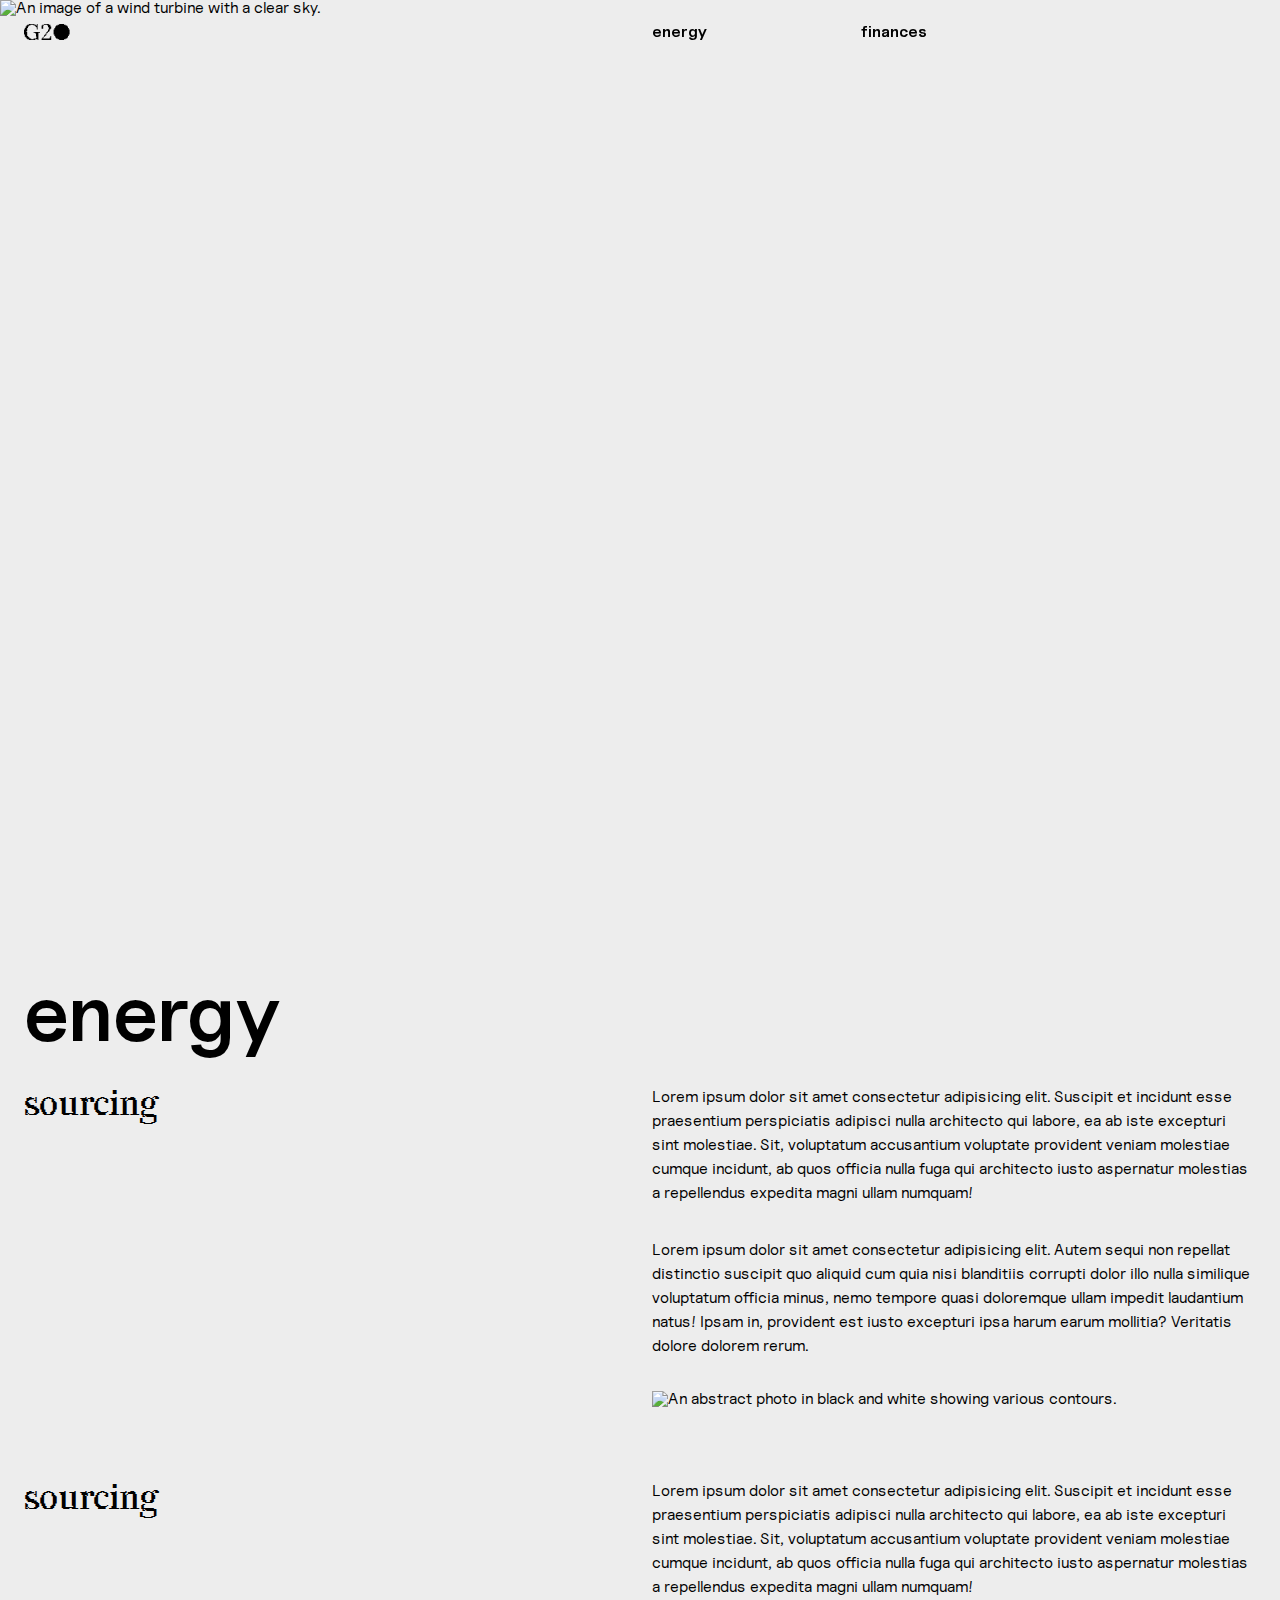
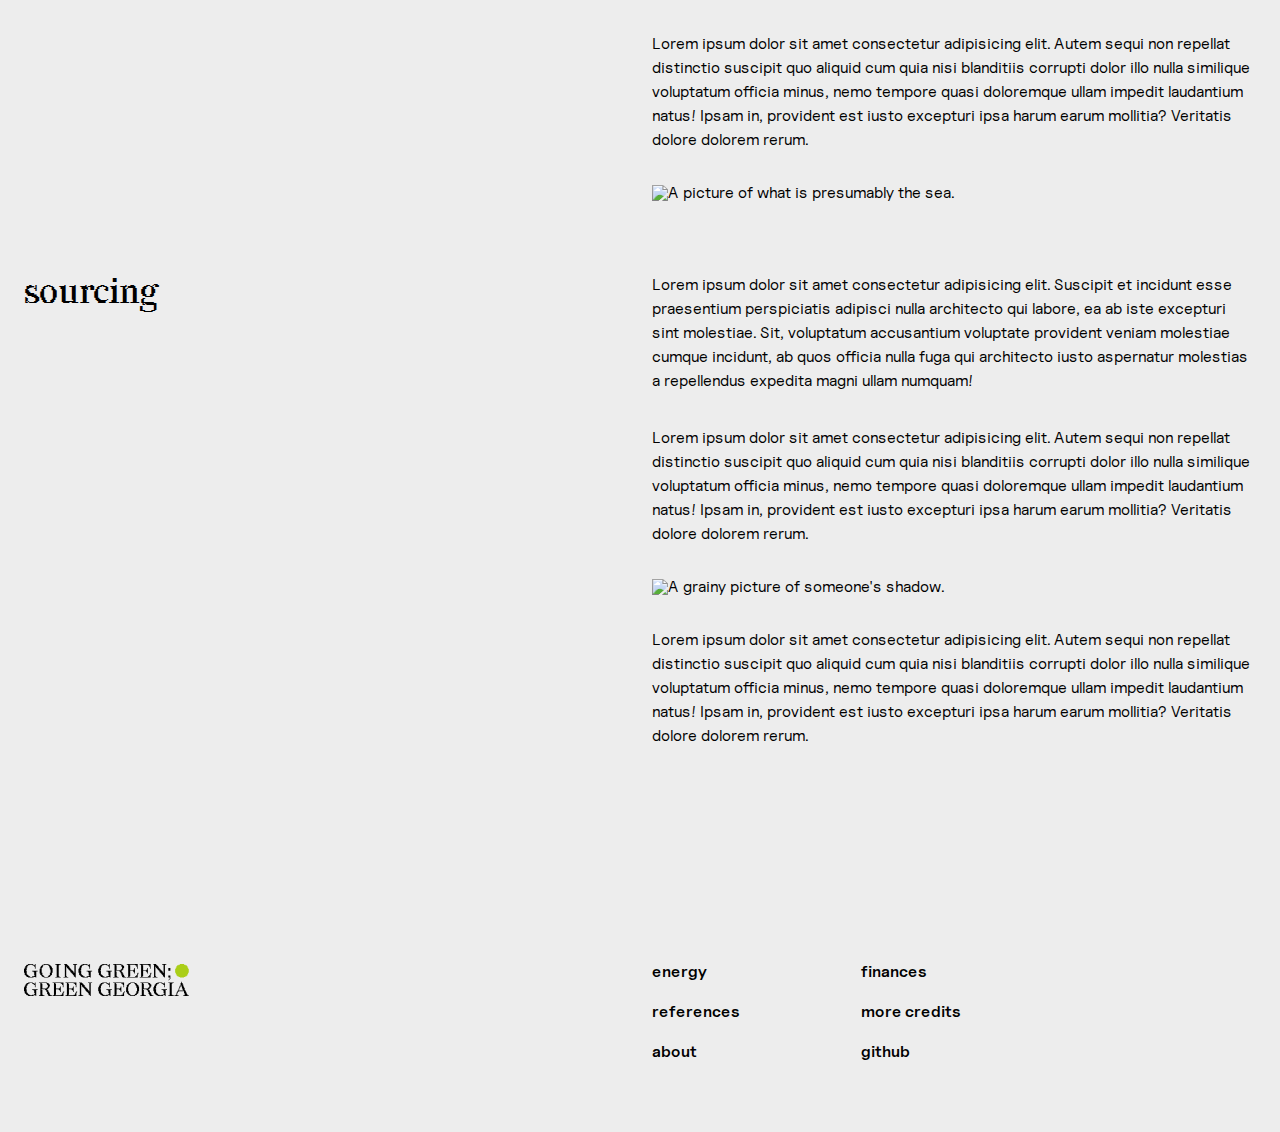
==== energy/index.html @ a2b30ba8 "Adjusted Landing Hero. Completed Energy Design." ====
<!DOCTYPE html>
<html lang="en">
<head>
    <meta charset="UTF-8">
    <meta http-equiv="X-UA-Compatible" content="IE=edge">
    <meta name="viewport" content="width=device-width, initial-scale=1.0">
    <link rel="shortcut icon" type="image/png" sizes="32x32" href="../favicons/favicon-32.png">
    <link rel="shortcut icon" type="image/png" sizes="16x16" href="../favicons/favicon-16.png">
    <link rel="shortcut icon" href="../favicons/favicon.ico" type="image/x-icon">
    <link rel="stylesheet" href="../style.css">
    <title>Energy</title>
</head>
<body>
    <header>
        <nav>
            <ul role="list">
                <li>
                    <div><a href="../index.html">
                        <span class="visually-hidden">G2</span>
                        <svg width="57" height="20" viewBox="0 0 57 20" fill="none" xmlns="http://www.w3.org/2000/svg" class="nav-logo nav-fixed">
                            <path d="M44 0H50V1H52V2H54V3H55V5H56V7H57V13H56V15H55V17H54V18H52V19H50V20H44V19H42V18H40V17H39V15H38V13H37V7H38V5H39V3H40V2H42V1H44V0Z" fill="black"/>
                            <path d="M14.0055 19V20H6.00236V19H4.00158V18H3.00118V17H2.00079V16H1.00039V13H0V7H1.00039V5H2.00079V3H3.00118V2H4.00158V1H6.00236V0H13.0051V1H15.0059V2H16.0063V0H17.0067V7H16.0063V4H15.0059V3H14.0055V2H12.0047V1H8.00315V2H6.00236V3H5.00197V5H4.00158V9H3.00118V10H4.00158V15H5.00197V16H6.00236V17H7.00276V18H9.00355V19H12.0047V18H15.0059V17H16.0063V16H15.0059V12H14.0055V11H12.0047V10H20.0079V11H18.0071V20H17.0067V19H14.0055Z" fill="black"/>
                            <path d="M34 15V20H21.9953V18H22.9957V17H23.9961V16H24.9965V14H25.9968V13H26.9972V12H27.9976V10H28.998V9H29.9984V7H30.9988V4H29.9984V2H28.998V1H24.9965V2H23.9961V6H21.9953V2H22.9957V1H24.9965V0H30.9988V1H32.9996V3H34V6H32.9996V7H31.9992V9H30.9988V10H29.9984V11H28.998V12H27.9976V14H26.9972V15H25.9968V16H24.9965V17H23.9961V18H31.9992V17H32.9996V15H34Z" fill="black"/>
                        </svg>
                    </a></div>
                </li>
                <li>
                    <div><a href="../energy/index.html" class="nav-link nav-fixed">energy</a></div>
                </li>
                <li>
                    <div><a href="../finances/index.html" class="nav-link nav-fixed">finances</a></div>
                </li>
            </ul>
        </nav>
    </header>
    <main>
        <section class="hero">
            <img src="https://images.unsplash.com/photo-1579272864702-a19c61fd90db?ixlib=rb-4.0.3&ixid=M3wxMjA3fDB8MHxwaG90by1wYWdlfHx8fGVufDB8fHx8fA%3D%3D&auto=format&fit=crop&w=1771&q=80" alt="An image of a wind turbine with a clear sky." class="energy-hero-image">
        </section>
        <article class="major-article">
            <div class="major-article-heading">
                <h1>energy</h1>
            </div>
            <div class="primary-text-container">
                <section class="primary-text-section">
                    <div class="primary-text-section-heading">
                        <h2>sourcing</h2>
                    </div>
                    <div class="primary-text-section-content">
                        <p>Lorem ipsum dolor sit amet consectetur adipisicing elit. Suscipit et incidunt esse praesentium perspiciatis adipisci nulla architecto qui labore, ea ab iste excepturi sint molestiae. Sit, voluptatum accusantium voluptate provident veniam molestiae cumque incidunt, ab quos officia nulla fuga qui architecto iusto aspernatur molestias a repellendus expedita magni ullam numquam!</p>
                        <p>Lorem ipsum dolor sit amet consectetur adipisicing elit. Autem sequi non repellat distinctio suscipit quo aliquid cum quia nisi blanditiis corrupti dolor illo nulla similique voluptatum officia minus, nemo tempore quasi doloremque ullam impedit laudantium natus! Ipsam in, provident est iusto excepturi ipsa harum earum mollitia? Veritatis dolore dolorem rerum.</p>
                        <img src="https://images.unsplash.com/photo-1650207213306-ec5fa4c335a9?ixlib=rb-4.0.3&ixid=M3wxMjA3fDB8MHxwaG90by1wYWdlfHx8fGVufDB8fHx8fA%3D%3D&auto=format&fit=crop&w=1887&q=80" alt="An abstract photo in black and white showing various contours.">
                    </div>
                </section>
                <section class="primary-text-section">
                    <div class="primary-text-section-heading">
                        <h2>sourcing</h2>
                    </div>
                    <div class="primary-text-section-content">
                        <p>Lorem ipsum dolor sit amet consectetur adipisicing elit. Suscipit et incidunt esse praesentium perspiciatis adipisci nulla architecto qui labore, ea ab iste excepturi sint molestiae. Sit, voluptatum accusantium voluptate provident veniam molestiae cumque incidunt, ab quos officia nulla fuga qui architecto iusto aspernatur molestias a repellendus expedita magni ullam numquam!</p>
                        <p>Lorem ipsum dolor sit amet consectetur adipisicing elit. Autem sequi non repellat distinctio suscipit quo aliquid cum quia nisi blanditiis corrupti dolor illo nulla similique voluptatum officia minus, nemo tempore quasi doloremque ullam impedit laudantium natus! Ipsam in, provident est iusto excepturi ipsa harum earum mollitia? Veritatis dolore dolorem rerum.</p>
                        <img src="https://images.unsplash.com/photo-1564352969906-8b7f46ba4b8b?ixlib=rb-4.0.3&ixid=M3wxMjA3fDB8MHxwaG90by1wYWdlfHx8fGVufDB8fHx8fA%3D%3D&auto=format&fit=crop&w=1887&q=80" alt="A picture of what is presumably the sea.">
                    </div>
                </section>
                <section class="primary-text-section">
                    <div class="primary-text-section-heading">
                        <h2>sourcing</h2>
                    </div>
                    <div class="primary-text-section-content">
                        <p>Lorem ipsum dolor sit amet consectetur adipisicing elit. Suscipit et incidunt esse praesentium perspiciatis adipisci nulla architecto qui labore, ea ab iste excepturi sint molestiae. Sit, voluptatum accusantium voluptate provident veniam molestiae cumque incidunt, ab quos officia nulla fuga qui architecto iusto aspernatur molestias a repellendus expedita magni ullam numquam!</p>
                        <p>Lorem ipsum dolor sit amet consectetur adipisicing elit. Autem sequi non repellat distinctio suscipit quo aliquid cum quia nisi blanditiis corrupti dolor illo nulla similique voluptatum officia minus, nemo tempore quasi doloremque ullam impedit laudantium natus! Ipsam in, provident est iusto excepturi ipsa harum earum mollitia? Veritatis dolore dolorem rerum.</p>
                        <img src="https://images.unsplash.com/photo-1681843066079-b3b57b0d215a?ixlib=rb-4.0.3&ixid=M3wxMjA3fDB8MHxwaG90by1wYWdlfHx8fGVufDB8fHx8fA%3D%3D&auto=format&fit=crop&w=1886&q=80" alt="A grainy picture of someone's shadow.">
                        <p>Lorem ipsum dolor sit amet consectetur adipisicing elit. Autem sequi non repellat distinctio suscipit quo aliquid cum quia nisi blanditiis corrupti dolor illo nulla similique voluptatum officia minus, nemo tempore quasi doloremque ullam impedit laudantium natus! Ipsam in, provident est iusto excepturi ipsa harum earum mollitia? Veritatis dolore dolorem rerum.</p>
                    </div>
                </section>
            </div>
        </article>
    </main>
    <footer>
        <div>
            <a href="../index.html">
                <span class="visually-hidden">Going Green; Green Georgia</span>
                <svg width="242" height="47" viewBox="0 0 242 47" fill="none" xmlns="http://www.w3.org/2000/svg" class="footer-logo">
                    <path d="M14.0024 19.0032V20.0034H6.00102V19.0032H4.00068V18.0031H3.00051V17.0029H2.00034V16.0027H1.00017V13.0022H0V7.0012H1.00017V5.00085H2.00034V3.00051H3.00051V2.00034H4.00068V1.00017H6.00102V0H13.0022V1.00017H15.0026V2.00034H16.0027V0H17.0029V7.0012H16.0027V4.00068H15.0026V3.00051H14.0024V2.00034H12.002V1.00017H8.00137V2.00034H6.00102V3.00051H5.00085V5.00085H4.00068V9.00154H3.00051V10.0017H4.00068V15.0026H5.00085V16.0027H6.00102V17.0029H7.00119V18.0031H9.00154V19.0032H12.002V18.0031H15.0026V17.0029H16.0027V16.0027H15.0026V12.002H14.0024V11.0019H12.002V10.0017H20.0034V11.0019H18.0031V20.0034H17.0029V19.0032H14.0024Z" fill="black"/>
                    <path d="M36.0026 19.0032V20.0034H29.0014V19.0032H27.001V18.0031H26.0009V17.0029H25.0007V16.0027H24.0005V14.0024H23.0004V7.0012H24.0005V4.00068H25.0007V3.00051H26.0009V2.00034H27.001V1.00017H29.0014V0H36.0026V1.00017H38.0029V2.00034H39.0031V3.00051H40.0033V4.00068H41.0034V6.00103H42.0036V13.0022H41.0034V16.0027H40.0033V17.0029H39.0031V18.0031H38.0029V19.0032H36.0026ZM30.0016 19.0032H35.0024V18.0031H36.0026V17.0029H37.0028V16.0027H38.0029V13.0022H39.0031V8.00137H38.0029V5.00085H37.0028V3.00051H36.0026V2.00034H35.0024V1.00017H30.0016V2.00034H28.0012V4.00068H27.001V6.00103H26.0009V13.0022H27.001V16.0027H28.0012V17.0029H29.0014V18.0031H30.0016V19.0032Z" fill="black"/>
                    <path d="M54.0054 19.0032V20.0034H46.004V19.0032H48.0043V1.00017H46.004V0H54.0054V1.00017H52.005V2.00034H51.0048V18.0031H52.005V19.0032H54.0054Z" fill="black"/>
                    <path d="M65.0057 19.0032V20.0034H58.0045V19.0032H60.0049V1.00017H59.0047V0H63.0054V1.00017H64.0056V2.00034H65.0057V3.00051H66.0059V4.00068H67.0061V6.00103H68.0062V7.0012H69.0064V8.00137H70.0066V9.00154H71.0068V10.0017H72.0069V11.0019H73.0071V13.0022H74.0073V1.00017H72.0069V0H78.0079V1.00017H76.0076V20.0034H75.0074V19.0032H74.0073V18.0031H73.0071V16.0027H72.0069V15.0026H71.0068V14.0024H70.0066V13.0022H69.0064V12.002H68.0062V10.0017H67.0061V9.00154H66.0059V8.00137H65.0057V7.0012H64.0056V6.00103H63.0054V4.00068H62.0052V18.0031H63.0054V19.0032H65.0057Z" fill="black"/>
                    <path d="M93.9973 19.0032V20.0034H85.9959V19.0032H83.9956V18.0031H82.9954V17.0029H81.9952V16.0027H80.9951V13.0022H79.9949V7.0012H80.9951V5.00085H81.9952V3.00051H82.9954V2.00034H83.9956V1.00017H85.9959V0H92.9971V1.00017H94.9975V2.00034H95.9976V0H96.9978V7.0012H95.9976V4.00068H94.9975V3.00051H93.9973V2.00034H91.9969V1.00017H87.9963V2.00034H85.9959V3.00051H84.9958V5.00085H83.9956V9.00154H82.9954V10.0017H83.9956V15.0026H84.9958V16.0027H85.9959V17.0029H86.9961V18.0031H88.9964V19.0032H91.9969V18.0031H94.9975V17.0029H95.9976V16.0027H94.9975V12.002H93.9973V11.0019H91.9969V10.0017H99.9983V11.0019H97.998V20.0034H96.9978V19.0032H93.9973Z" fill="black"/>
                    <path d="M123.002 19.0032V20.0034H115.001V19.0032H113V18.0031H112V17.0029H111V16.0027H110V13.0022H109V7.0012H110V5.00085H111V3.00051H112V2.00034H113V1.00017H115.001V0H122.002V1.00017H124.002V2.00034H125.003V0H126.003V7.0012H125.003V4.00068H124.002V3.00051H123.002V2.00034H121.002V1.00017H117.001V2.00034H115.001V3.00051H114.001V5.00085H113V9.00154H112V10.0017H113V15.0026H114.001V16.0027H115.001V17.0029H116.001V18.0031H118.001V19.0032H121.002V18.0031H124.002V17.0029H125.003V16.0027H124.002V12.002H123.002V11.0019H121.002V10.0017H129.003V11.0019H127.003V20.0034H126.003V19.0032H123.002Z" fill="black"/>
                    <path d="M136.001 11.0019V18.0031H137.001V19.0032H139.002V20.0034H131V19.0032H133.001V1.00017H131V0H143.002V1.00017H145.003V2.00034H146.003V3.00051H147.003V6.00103H146.003V8.00137H145.003V9.00154H144.002V10.0017H143.002V11.0019H144.002V12.002H145.003V14.0024H146.003V16.0027H147.003V18.0031H148.003V19.0032H150.003V20.0034H145.003V19.0032H144.002V17.0029H143.002V14.0024H142.002V12.002H141.002V11.0019H140.002V10.0017H135.001V11.0019H136.001ZM136.001 9.00154H142.002V8.00137H143.002V7.0012H144.002V4.00068H143.002V2.00034H142.002V1.00017H135.001V2.00034H136.001V9.00154Z" fill="black"/>
                    <path d="M156 18.0031H155V19.0032H163.001V18.0031H165.002V16.0027H166.002V14.0024H167.002V13.0022H168.002V15.0026H167.002V20.0034H150.999V19.0032H152.999V1.00017H150.999V0H167.002V7.0012H166.002V4.00068H165.002V2.00034H163.001V1.00017H155V2.00034H156V9.00154H161.001V8.00137H162.001V6.00103H163.001V14.0024H162.001V12.002H161.001V11.0019H160.001V10.0017H156V18.0031Z" fill="black"/>
                    <path d="M174.984 18.0031H173.984V19.0032H181.986V18.0031H183.986V16.0027H184.986V14.0024H185.986V13.0022H186.986V15.0026H185.986V20.0034H169.984V19.0032H171.984V1.00017H169.984V0H185.986V7.0012H184.986V4.00068H183.986V2.00034H181.986V1.00017H173.984V2.00034H174.984V9.00154H179.985V8.00137H180.985V6.00103H181.986V14.0024H180.985V12.002H179.985V11.0019H178.985V10.0017H174.984V18.0031Z" fill="black"/>
                    <path d="M195.989 19.0032V20.0034H188.988V19.0032H190.988V1.00017H189.988V0H193.989V1.00017H194.989V2.00034H195.989V3.00051H196.989V4.00068H197.989V6.00103H198.99V7.0012H199.99V8.00137H200.99V9.00154H201.99V10.0017H202.99V11.0019H203.99V13.0022H204.991V1.00017H202.99V0H208.991V1.00017H206.991V20.0034H205.991V19.0032H204.991V18.0031H203.99V16.0027H202.99V15.0026H201.99V14.0024H200.99V13.0022H199.99V12.002H198.99V10.0017H197.989V9.00154H196.989V8.00137H195.989V7.0012H194.989V6.00103H193.989V4.00068H192.989V18.0031H193.989V19.0032H195.989Z" fill="black"/>
                    <path d="M211.978 6.00103H214.979V10.0017H211.978V6.00103ZM212.979 23.0039V24.0041H211.978V23.0039H212.979V22.0038H213.979V20.0034H211.978V17.0029H214.979V22.0038H213.979V23.0039H212.979Z" fill="black"/>
                    <path d="M14.0024 46.0065V47.0067H6.00102V46.0065H4.00068V45.0064H3.00051V44.0062H2.00034V43.006H1.00017V40.0055H0V34.0045H1.00017V32.0041H2.00034V30.0038H3.00051V29.0036H4.00068V28.0035H6.00102V27.0033H13.0022V28.0035H15.0026V29.0036H16.0027V27.0033H17.0029V34.0045H16.0027V31.004H15.0026V30.0038H14.0024V29.0036H12.002V28.0035H8.00137V29.0036H6.00102V30.0038H5.00085V32.0041H4.00068V36.0048H3.00051V37.005H4.00068V42.0059H5.00085V43.006H6.00102V44.0062H7.00119V45.0064H9.00154V46.0065H12.002V45.0064H15.0026V44.0062H16.0027V43.006H15.0026V39.0053H14.0024V38.0052H12.002V37.005H20.0034V38.0052H18.0031V47.0067H17.0029V46.0065H14.0024Z" fill="black"/>
                    <path d="M26.9912 38.0052V45.0064H27.9914V46.0065H29.9917V47.0067H21.9904V46.0065H23.9907V28.0035H21.9904V27.0033H33.9924V28.0035H35.9928V29.0036H36.9929V30.0038H37.9931V33.0043H36.9929V35.0047H35.9928V36.0048H34.9926V37.005H33.9924V38.0052H34.9926V39.0053H35.9928V41.0057H36.9929V43.006H37.9931V45.0064H38.9933V46.0065H40.9936V47.0067H35.9928V46.0065H34.9926V44.0062H33.9924V41.0057H32.9922V39.0053H31.9921V38.0052H30.9919V37.005H25.991V38.0052H26.9912ZM26.9912 36.0048H32.9922V35.0047H33.9924V34.0045H34.9926V31.004H33.9924V29.0036H32.9922V28.0035H25.991V29.0036H26.9912V36.0048Z" fill="black"/>
                    <path d="M47.0002 45.0064H46V46.0065H54.0014V45.0064H56.0017V43.006H57.0019V41.0057H58.0021V40.0055H59.0023V42.0059H58.0021V47.0067H41.9994V46.0065H43.9997V28.0035H41.9994V27.0033H58.0021V34.0045H57.0019V31.004H56.0017V29.0036H54.0014V28.0035H46V29.0036H47.0002V36.0048H52.0011V35.0047H53.0012V33.0043H54.0014V41.0057H53.0012V39.0053H52.0011V38.0052H51.0009V37.005H47.0002V45.0064Z" fill="black"/>
                    <path d="M66.0046 45.0064H65.0044V46.0065H73.0058V45.0064H75.0061V43.006H76.0063V41.0057H77.0064V40.0055H78.0066V42.0059H77.0064V47.0067H61.0037V46.0065H63.0041V28.0035H61.0037V27.0033H77.0064V34.0045H76.0063V31.004H75.0061V29.0036H73.0058V28.0035H65.0044V29.0036H66.0046V36.0048H71.0054V35.0047H72.0056V33.0043H73.0058V41.0057H72.0056V39.0053H71.0054V38.0052H70.0052V37.005H66.0046V45.0064Z" fill="black"/>
                    <path d="M87.0093 46.0065V47.0067H80.0081V46.0065H82.0084V28.0035H81.0082V27.0033H85.0089V28.0035H86.0091V29.0036H87.0093V30.0038H88.0094V31.004H89.0096V33.0043H90.0098V34.0045H91.0099V35.0047H92.0101V36.0048H93.0103V37.005H94.0105V38.0052H95.0106V40.0055H96.0108V28.0035H94.0105V27.0033H100.011V28.0035H98.0111V47.0067H97.011V46.0065H96.0108V45.0064H95.0106V43.006H94.0105V42.0059H93.0103V41.0057H92.0101V40.0055H91.0099V39.0053H90.0098V37.005H89.0096V36.0048H88.0094V35.0047H87.0093V34.0045H86.0091V33.0043H85.0089V31.004H84.0088V45.0064H85.0089V46.0065H87.0093Z" fill="black"/>
                    <path d="M123.005 46.0065V47.0067H115.004V46.0065H113.004V45.0064H112.003V44.0062H111.003V43.006H110.003V40.0055H109.003V34.0045H110.003V32.0041H111.003V30.0038H112.003V29.0036H113.004V28.0035H115.004V27.0033H122.005V28.0035H124.006V29.0036H125.006V27.0033H126.006V34.0045H125.006V31.004H124.006V30.0038H123.005V29.0036H121.005V28.0035H117.004V29.0036H115.004V30.0038H114.004V32.0041H113.004V36.0048H112.003V37.005H113.004V42.0059H114.004V43.006H115.004V44.0062H116.004V45.0064H118.005V46.0065H121.005V45.0064H124.006V44.0062H125.006V43.006H124.006V39.0053H123.005V38.0052H121.005V37.005H129.006V38.0052H127.006V47.0067H126.006V46.0065H123.005Z" fill="black"/>
                    <path d="M135.994 45.0064H134.994V46.0065H142.995V45.0064H144.996V43.006H145.996V41.0057H146.996V40.0055H147.996V42.0059H146.996V47.0067H130.993V46.0065H132.994V28.0035H130.993V27.0033H146.996V34.0045H145.996V31.004H144.996V29.0036H142.995V28.0035H134.994V29.0036H135.994V36.0048H140.995V35.0047H141.995V33.0043H142.995V41.0057H141.995V39.0053H140.995V38.0052H139.995V37.005H135.994V45.0064Z" fill="black"/>
                    <path d="M163 46.0065V47.0067H155.999V46.0065H153.998V45.0064H152.998V44.0062H151.998V43.006H150.998V41.0057H149.998V34.0045H150.998V31.004H151.998V30.0038H152.998V29.0036H153.998V28.0035H155.999V27.0033H163V28.0035H165V29.0036H166V30.0038H167.001V31.004H168.001V33.0043H169.001V40.0055H168.001V43.006H167.001V44.0062H166V45.0064H165V46.0065H163ZM156.999 46.0065H162V45.0064H163V44.0062H164V43.006H165V40.0055H166V35.0047H165V32.0041H164V30.0038H163V29.0036H162V28.0035H156.999V29.0036H154.999V31.004H153.998V33.0043H152.998V40.0055H153.998V43.006H154.999V44.0062H155.999V45.0064H156.999V46.0065Z" fill="black"/>
                    <path d="M176.012 38.0052V45.0064H177.012V46.0065H179.013V47.0067H171.011V46.0065H173.012V28.0035H171.011V27.0033H183.013V28.0035H185.014V29.0036H186.014V30.0038H187.014V33.0043H186.014V35.0047H185.014V36.0048H184.014V37.005H183.013V38.0052H184.014V39.0053H185.014V41.0057H186.014V43.006H187.014V45.0064H188.014V46.0065H190.015V47.0067H185.014V46.0065H184.014V44.0062H183.013V41.0057H182.013V39.0053H181.013V38.0052H180.013V37.005H175.012V38.0052H176.012ZM176.012 36.0048H182.013V35.0047H183.013V34.0045H184.014V31.004H183.013V29.0036H182.013V28.0035H175.012V29.0036H176.012V36.0048Z" fill="black"/>
                    <path d="M204.018 46.0065V47.0067H196.017V46.0065H194.016V45.0064H193.016V44.0062H192.016V43.006H191.016V40.0055H190.016V34.0045H191.016V32.0041H192.016V30.0038H193.016V29.0036H194.016V28.0035H196.017V27.0033H203.018V28.0035H205.018V29.0036H206.018V27.0033H207.019V34.0045H206.018V31.004H205.018V30.0038H204.018V29.0036H202.018V28.0035H198.017V29.0036H196.017V30.0038H195.017V32.0041H194.016V36.0048H193.016V37.005H194.016V42.0059H195.017V43.006H196.017V44.0062H197.017V45.0064H199.017V46.0065H202.018V45.0064H205.018V44.0062H206.018V43.006H205.018V39.0053H204.018V38.0052H202.018V37.005H210.019V38.0052H208.019V47.0067H207.019V46.0065H204.018Z" fill="black"/>
                    <path d="M220.007 46.0065V47.0067H212.006V46.0065H214.006V28.0035H212.006V27.0033H220.007V28.0035H218.007V29.0036H217.007V45.0064H218.007V46.0065H220.007Z" fill="black"/>
                    <path d="M226.997 46.0065V47.0067H220.996V46.0065H222.997V45.0064H223.997V42.0059H224.997V40.0055H225.997V38.0052H226.997V36.0048H227.998V33.0043H228.998V31.004H229.998V28.0035H230.998V26.0031H231.998V28.0035H232.998V30.0038H233.999V33.0043H234.999V35.0047H235.999V38.0052H236.999V40.0055H237.999V42.0059H238.999V44.0062H240V46.0065H242V47.0067H233.999V46.0065H235.999V43.006H234.999V40.0055H226.997V41.0057H225.997V43.006H224.997V46.0065H226.997ZM230.998 31.004H229.998V34.0045H228.998V36.0048H227.998V38.0052H226.997V39.0053H233.999V38.0052H232.998V36.0048H231.998V33.0043H230.998V31.004Z" fill="black"/>
                    <path d="M229 0H235V1H237V2H239V3H240V5H241V7H242V13H241V15H240V17H239V18H237V19H235V20H229V19H227V18H225V17H224V15H223V13H222V7H223V5H224V3H225V2H227V1H229V0Z" fill="#AACE18"/>
                </svg>
            </a>
        </div>
        <div>
            <nav>
                <ul>
                    <li><a href="../energy/index.html" class = "nav-link">energy</a></li>
                    <li><a href="../finances/index.html" class = "nav-link">finances</a></li>
                    <li><a href="../references/index.html" class = "nav-link">references</a></li>
                    <li><a href="../credits/index.html" class = "nav-link">more credits</a></li>
                    <li><a href="../about/index.html" class = "nav-link">about</a></li>
                    <li><a href="https://github.com/nguyentylern/G2" class = "nav-link">github</a></li>
                </ul>
            </nav>
        </div>
    </footer>
</body>
</html>
---- style.css ----
@import "fonts.css";

/* reset */

*,
*::before,
*::after {
    box-sizing: border-box;
}

* {
    margin: 0;
    padding: 0;
    font: inherit;
    text-decoration: inherit;
}

html {
    overflow-x: hidden;
}

body {
    line-height: 1;
    -webkit-font-smoothing: antialiased;
}

img, picture, video, canvas, svg {
    display: block;
    max-width: 100%;
}

svg {
    height: auto;
    width: 100%;
}

input, button, textarea, select {
    font: inherit;
}

p, h1, h2, h3, h4, h5, h6 {
    overflow-wrap: break-word;
}

/* sr_only */

.visually-hidden:not(:focus):not(:active) {
    clip: rect(0 0 0 0); 
    clip-path: inset(50%);
    height: 1px;
    overflow: hidden;
    position: absolute;
    white-space: nowrap; 
    width: 1px;
}

/* variables */

:root {
    --clr-background: hsl(0 0% 93%);
    --clr-foreground: hsl(0 0% 0%);
    --clr-accent: hsl(72 79% 45%);

    --fw-uncut-thin: 300;
    --fw-uncut-regular: 400;
    --fw-uncut-bold: 600;
    --fw-redaction-regular: normal;
    --fw-redaction-bold: bold;

    --fs-300: 5rem;
    --fs-200: 2.25rem;
    --fs-150: 1.375rem;
    --fs-100: 1rem;
    --fs-075: 0.75rem;

    --dm_0100: 1.5rem;
    --dm_0200: 3rem;
    --dm_0300: 4.5rem;
    --dm_1200: 12rem;
}

/* typography media */

@media (width < 32rem) {
    html {
        font-size: 87.5%;
    }
}

/* basic style */

html {
    font-family: 'Uncut Sans', sans-serif;
    font-weight: var(--fw-uncut-regular);
    font-style: normal;

    background-color: var(--clr-background);
    color: var(--clr-foreground);
}

@supports (font-variation-settings: normal) {
    html {
        font-family: 'Uncut Sans Var', sans-serif;
        font-weight: var(--fw-uncut-regular);
        font-style: normal;
    }
}

/* header nav */

header {
    position: fixed;
    width: 100%;
}

header nav {
    padding: var(--dm_0100);
}

header nav ul {
    list-style: none;
    display: grid;
    grid-template-columns: repeat(6, 1fr);
    gap: var(--dm_0100);
}

header nav ul :first-child {
    grid-column: span 3;
}

.nav-logo {
    height: var(--fs-100);
    width: auto;
}

/* .nav-fixed {
    position: fixed;
} */

@supports (mix-blend-mode: difference) {
    header {
        mix-blend-mode: difference;
    }

    .nav-fixed {
        mix-blend-mode: difference;
        color: var(--clr-background);
    }
    
    .nav-fixed * {
        fill: var(--clr-background);
    }
}

.nav-link {
    font-weight: var(--fw-uncut-bold);
}

@media (width < 32rem) {
    header nav ul {
        grid-template-columns: repeat(3, 1fr);
    }

    header nav ul :first-child {
        grid-column: span 1;
    }

    header nav ul :nth-child(2) div {
        text-align: center;
    }

    header nav ul :nth-child(3) div {
        text-align: end;
    }
}

/* landing hero */

.hero {
    height: 100vh;
    padding-block-start: calc(calc(var(--dm_0100) * 2) + var(--fs-100));
}

.landing-hero {
    display: grid;
    grid-template-rows: auto 1fr;
}

.landing-hero-heading {
    padding: var(--dm_0200) var(--dm_0100) var(--dm_0300);
}

.landing-hero-aside {
    background-color: var(--clr-foreground);
    display: grid;
    place-content: center;
}

.landing-hero-aside-content {
    display: grid;
    grid-template-columns: repeat(2, 1fr);
    gap: var(--dm_0100);
}

.landing-hero-aside-content > * {
    display: flex;
}

.landing-hero-aside-content > *:first-child {
    justify-content: end;
}

.landing-hero-aside-content > *:nth-child(2) {
    justify-content: start;
}

.landing-hero-aside-content .hero-logo-small {
    height: var(--fs-100);
    width: var(--fs-100);
}

div:has(> .hero-logo-small) {
    display: flex;
    align-items: center;
}

.landing-hero-aside-content h3 {
    font-family: "Redaction", serif;
    font-style: italic;
    font-size: var(--fs-200);
    color: var(--clr-background);
}

@media (width < 64rem) {
    .landing-hero-aside {
        align-content: center;
        justify-content: start;
        padding: var(--dm_0100);
    }

    .landing-hero-aside-content {
        grid-template-columns: repeat(2, auto);
    }
}

@media (width < 32rem) {
    .landing-hero-aside {
        place-content: center;
    }

    .landing-hero-aside-content {
        grid-template-columns: 1fr;
        justify-items: center;
        text-align: center;
    }
}

/* landing text stuff */

.landing-text-section {
    --_line-height: 1.5;
    --_gap: calc(var(--fs-150) * var(--_line-height));
    padding: var(--dm_0300) var(--dm_0100) var(--dm_1200);
}

.landing-text-section > :not(:first-child) {
    margin-block-start: var(--_gap);
}

.landing-text-section h2 {
    font-size: var(--fs-300);
    font-weight: var(--fw-uncut-bold);
}

.landing-text-section h3 {
    font-family: "Redaction", serif;
    font-style: italic;
    font-size: var(--fs-200);
}

.landing-text-section p {
    font-size: var(--fs-150);
    line-height: var(--_line-height);
}

.landing-text-section div {
    display: grid;
    grid-template-columns: repeat(2, 1fr);
    gap: var(--dm_0100);
}

@media (width < 56rem) {
    .landing-text-section div {
        display: block;
    }

    .landing-text-section h3 + p {
        margin-block-start: var(--_gap);
    }
}

/* footer */

footer {
    display: grid;
    grid-template-columns: repeat(2, 1fr);
    gap: var(--dm_0100);
    padding: var(--dm_0100) var(--dm_0100) var(--dm_0300);
}

footer nav ul {
    list-style: none;
    display: grid;
    grid-template-columns: repeat(3, 1fr);
    gap: var(--dm_0100);
}

footer nav ul :nth-child(2n) {
    grid-column: span 2;
}

footer a {
    color: var(--clr-foreground);
    display: inline-block;
}

.footer-logo {
    height: calc(var(--fs-100) * 2);
    width: auto;
}

@media (width < 40rem) {
    footer {
        display: block;
    }

    footer nav ul {
        grid-template-columns: repeat(2, 1fr)
    }

    footer nav ul :nth-child(2n) {
        grid-column: span 1;
        text-align: right;
    }

    footer div + div {
        margin-block-start: var(--dm_0300);
    }
}

/* energy page */

.hero:has(> img) {
    padding-block-start: 0;
}

.hero img {
    height: 100%;
    width: 100%;
    object-fit: cover;
}

/* energy page content */

.major-article {
    --_line-height: 1.5;
    --_gap: calc(var(--fs-150) * var(--_line-height));
    margin-block-end: var(--dm_1200);
}

.major-article-heading {
    padding: var(--dm_0300) var(--dm_0100) 0;
    font-size: var(--fs-300);
    font-weight: var(--fw-uncut-bold);
}

.major-article h2 {
    font-family: "Redaction", serif;
    font-size: var(--fs-200);
}

.major-article > :not(:first-child) {
    margin-block-start: var(--_gap);
}

.primary-text-section {
    display: grid;
    grid-template-columns: repeat(2, 1fr);
    gap: var(--dm_0100);
    padding-inline: var(--dm_0100);
}

.primary-text-section p {
    line-height: var(--_line-height);
}

.primary-text-section-content :not(:first-child) {
    margin-block-start: var(--_gap);
}

.primary-text-section + .primary-text-section {
    margin-block-start: var(--dm_0300);
}
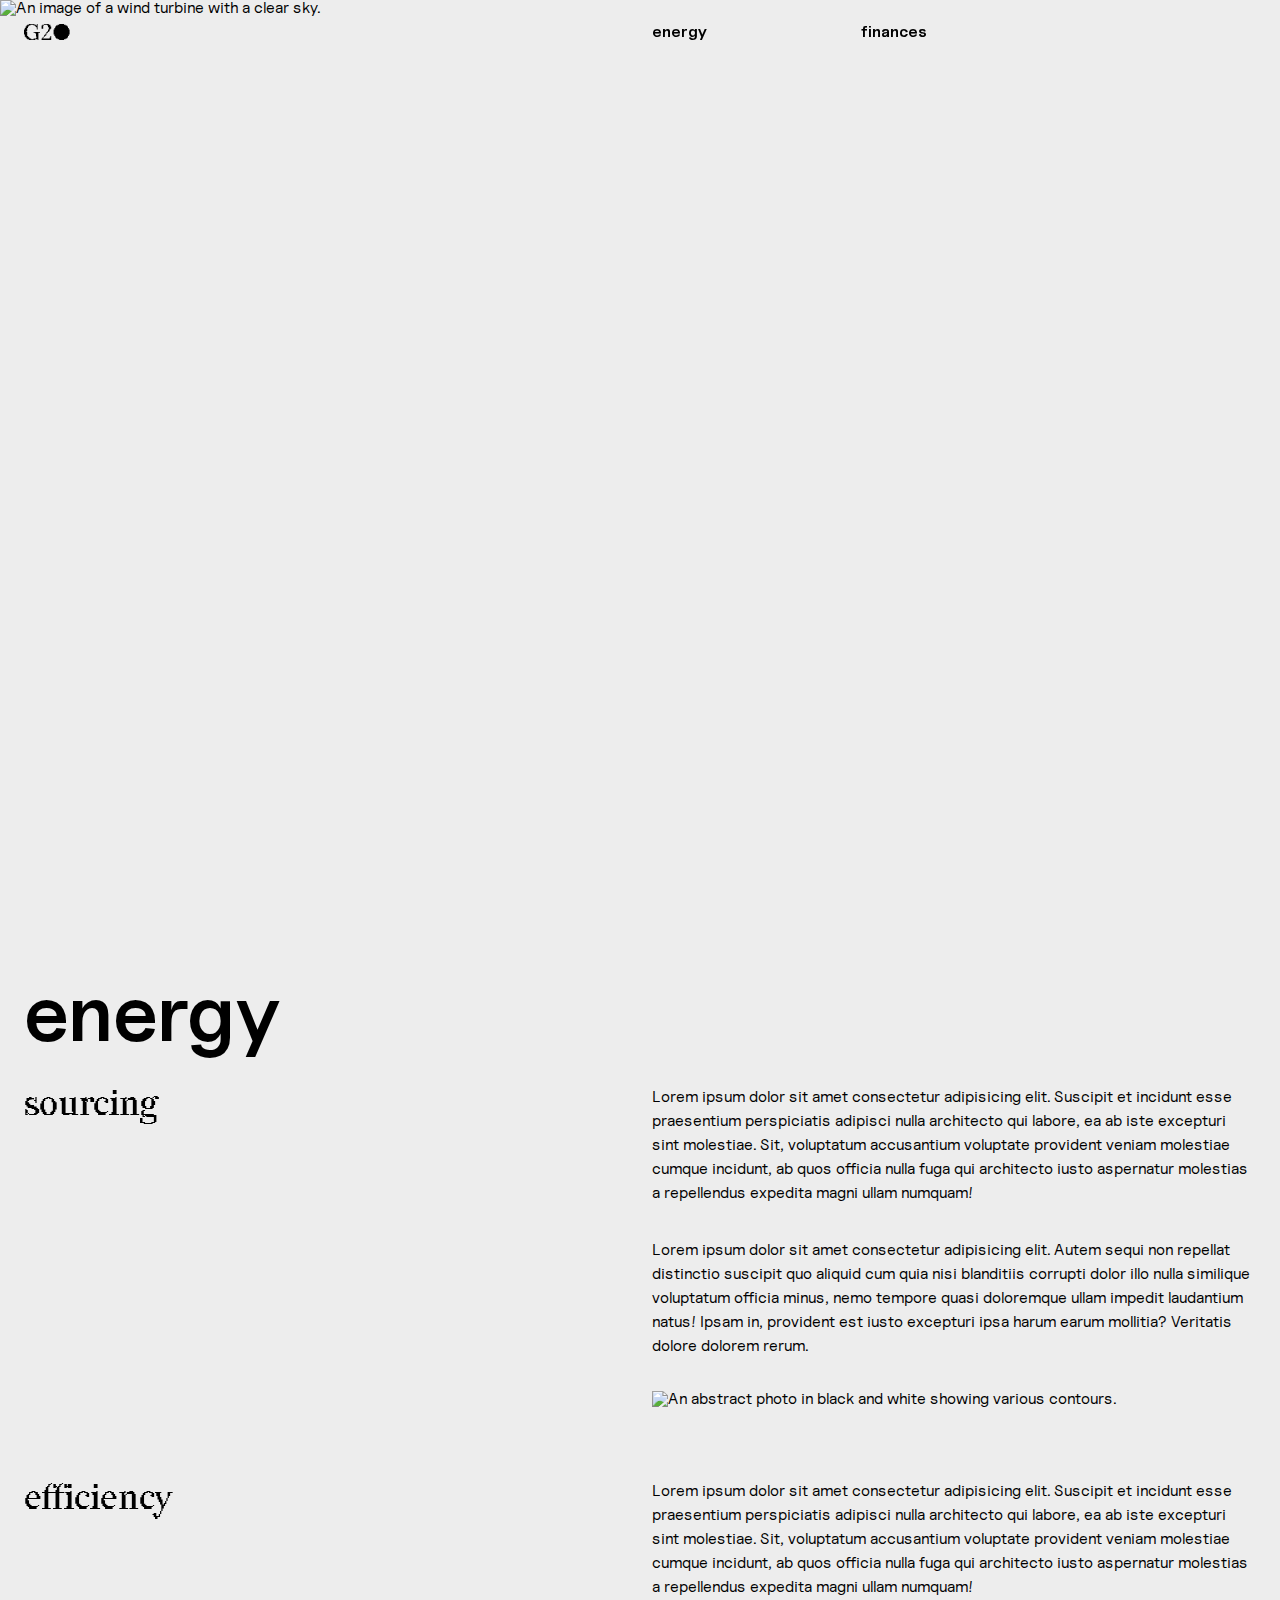
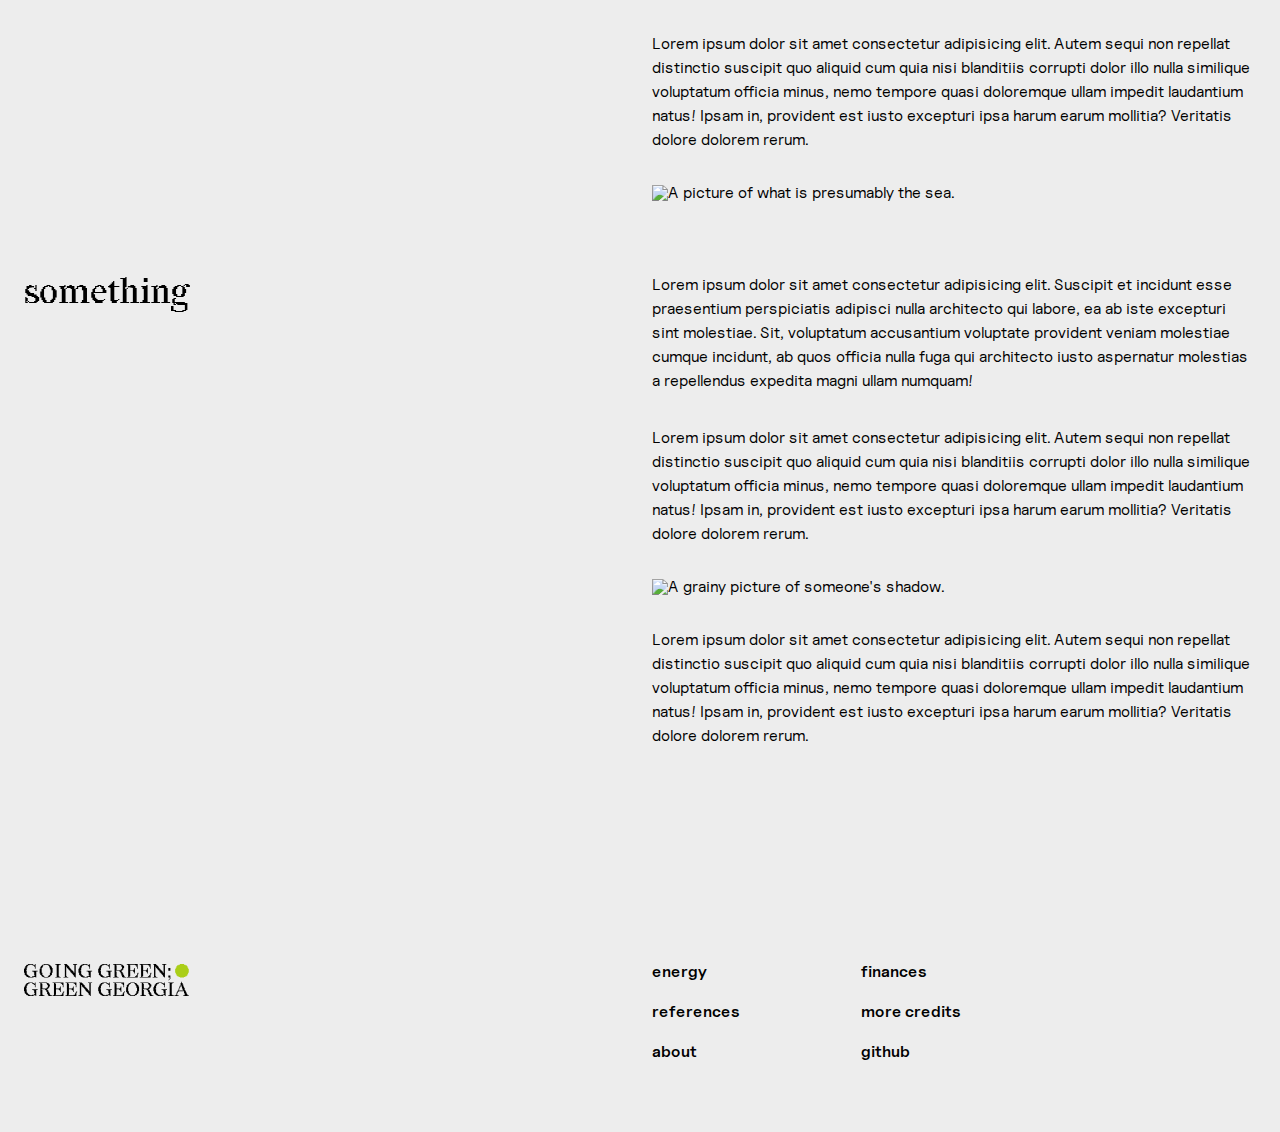
==== commit 8b588fc7: "Sticky Headings to Energy" ====
--- a/energy/index.html
+++ b/energy/index.html
@@ -54,7 +54,7 @@
                 </section>
                 <section class="primary-text-section">
                     <div class="primary-text-section-heading">
-                        <h2>sourcing</h2>
+                        <h2>efficiency</h2>
                     </div>
                     <div class="primary-text-section-content">
                         <p>Lorem ipsum dolor sit amet consectetur adipisicing elit. Suscipit et incidunt esse praesentium perspiciatis adipisci nulla architecto qui labore, ea ab iste excepturi sint molestiae. Sit, voluptatum accusantium voluptate provident veniam molestiae cumque incidunt, ab quos officia nulla fuga qui architecto iusto aspernatur molestias a repellendus expedita magni ullam numquam!</p>
@@ -64,7 +64,7 @@
                 </section>
                 <section class="primary-text-section">
                     <div class="primary-text-section-heading">
-                        <h2>sourcing</h2>
+                        <h2>something</h2>
                     </div>
                     <div class="primary-text-section-content">
                         <p>Lorem ipsum dolor sit amet consectetur adipisicing elit. Suscipit et incidunt esse praesentium perspiciatis adipisci nulla architecto qui labore, ea ab iste excepturi sint molestiae. Sit, voluptatum accusantium voluptate provident veniam molestiae cumque incidunt, ab quos officia nulla fuga qui architecto iusto aspernatur molestias a repellendus expedita magni ullam numquam!</p>
--- a/style.css
+++ b/style.css
@@ -174,11 +174,15 @@
     }
 }
 
+:root {
+    --nav-height: calc(calc(var(--dm_0100) * 2) + var(--fs-100));
+}
+
 /* landing hero */
 
 .hero {
     height: 100vh;
-    padding-block-start: calc(calc(var(--dm_0100) * 2) + var(--fs-100));
+    padding-block-start: var(--nav-height);
 }
 
 .landing-hero {
@@ -400,4 +404,19 @@
 
 .primary-text-section + .primary-text-section {
     margin-block-start: var(--dm_0300);
+}
+
+.primary-text-section-heading > * {
+    position: sticky;
+    top: var(--nav-height);
+}
+
+@media (width < 52rem) {
+    .primary-text-section {
+        display: block;
+    }
+
+    .primary-text-section-content {
+        margin-block-start: var(--_gap);
+    }
 }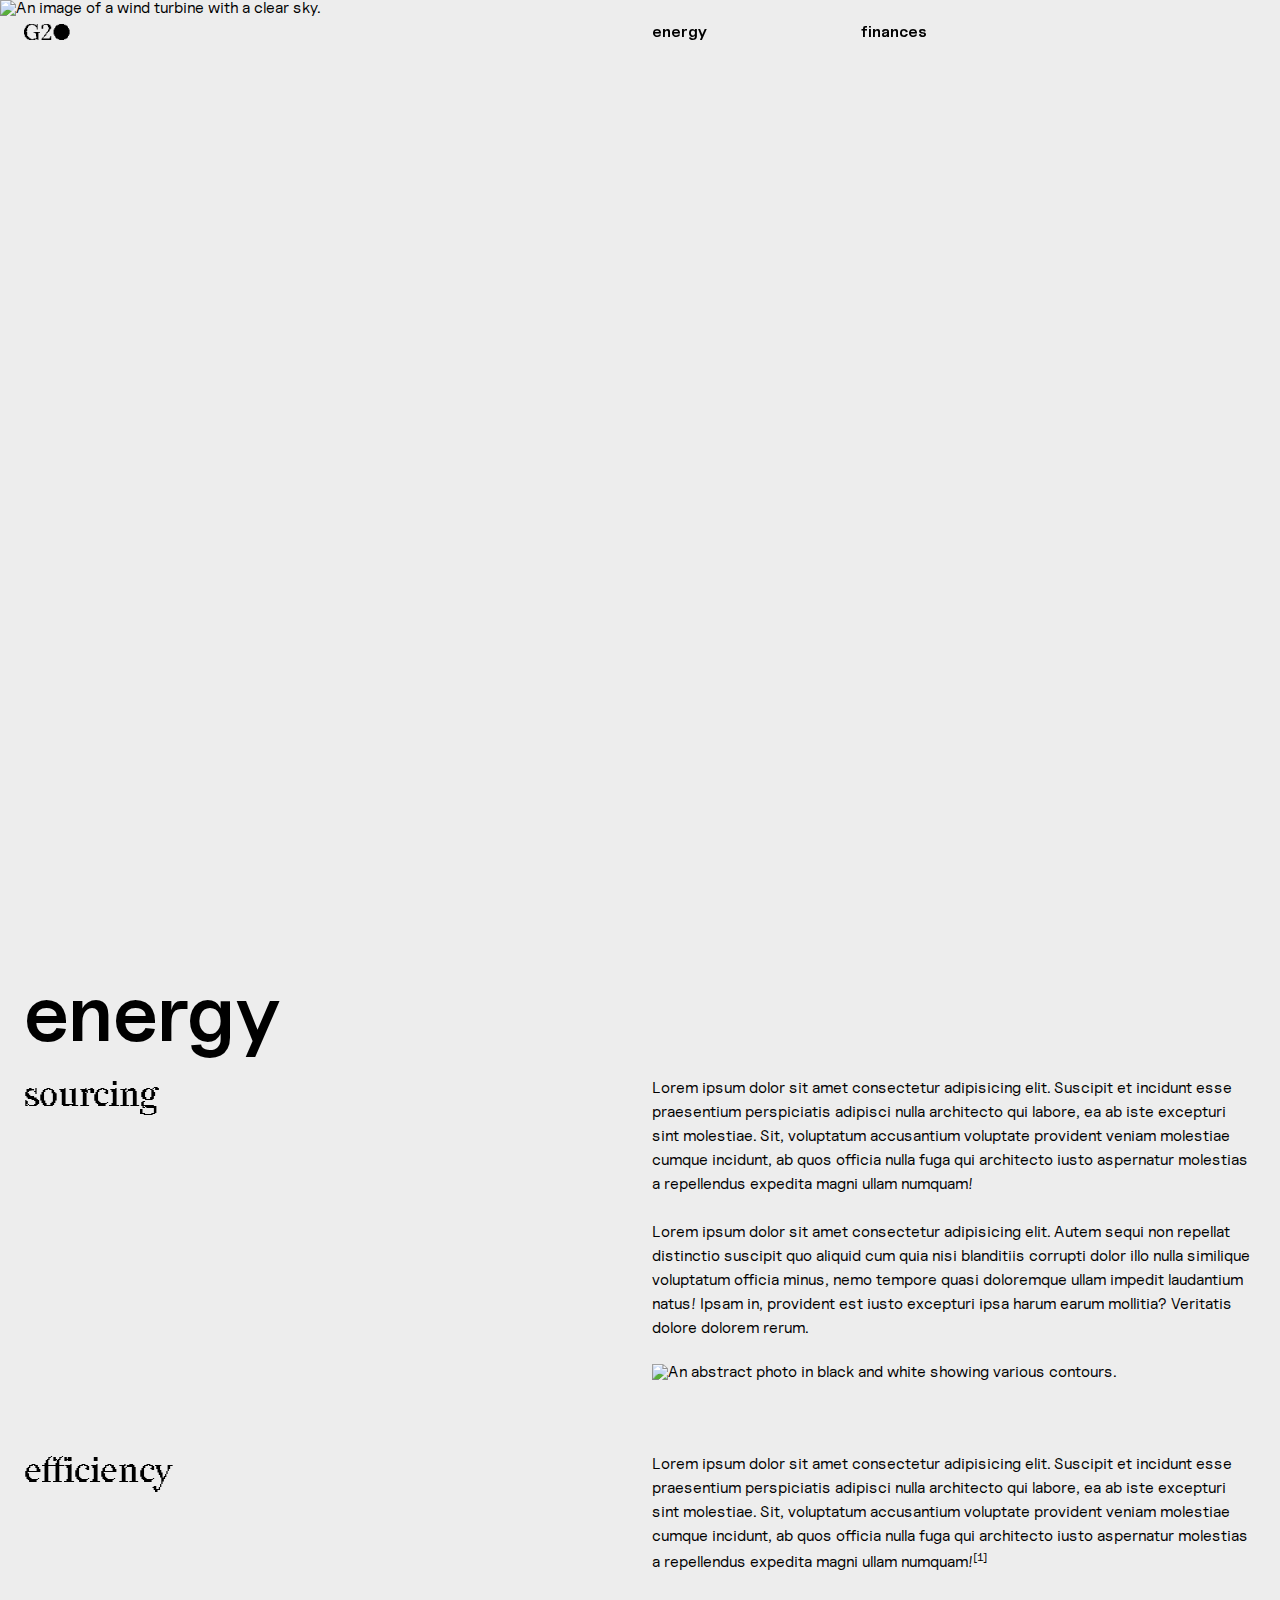
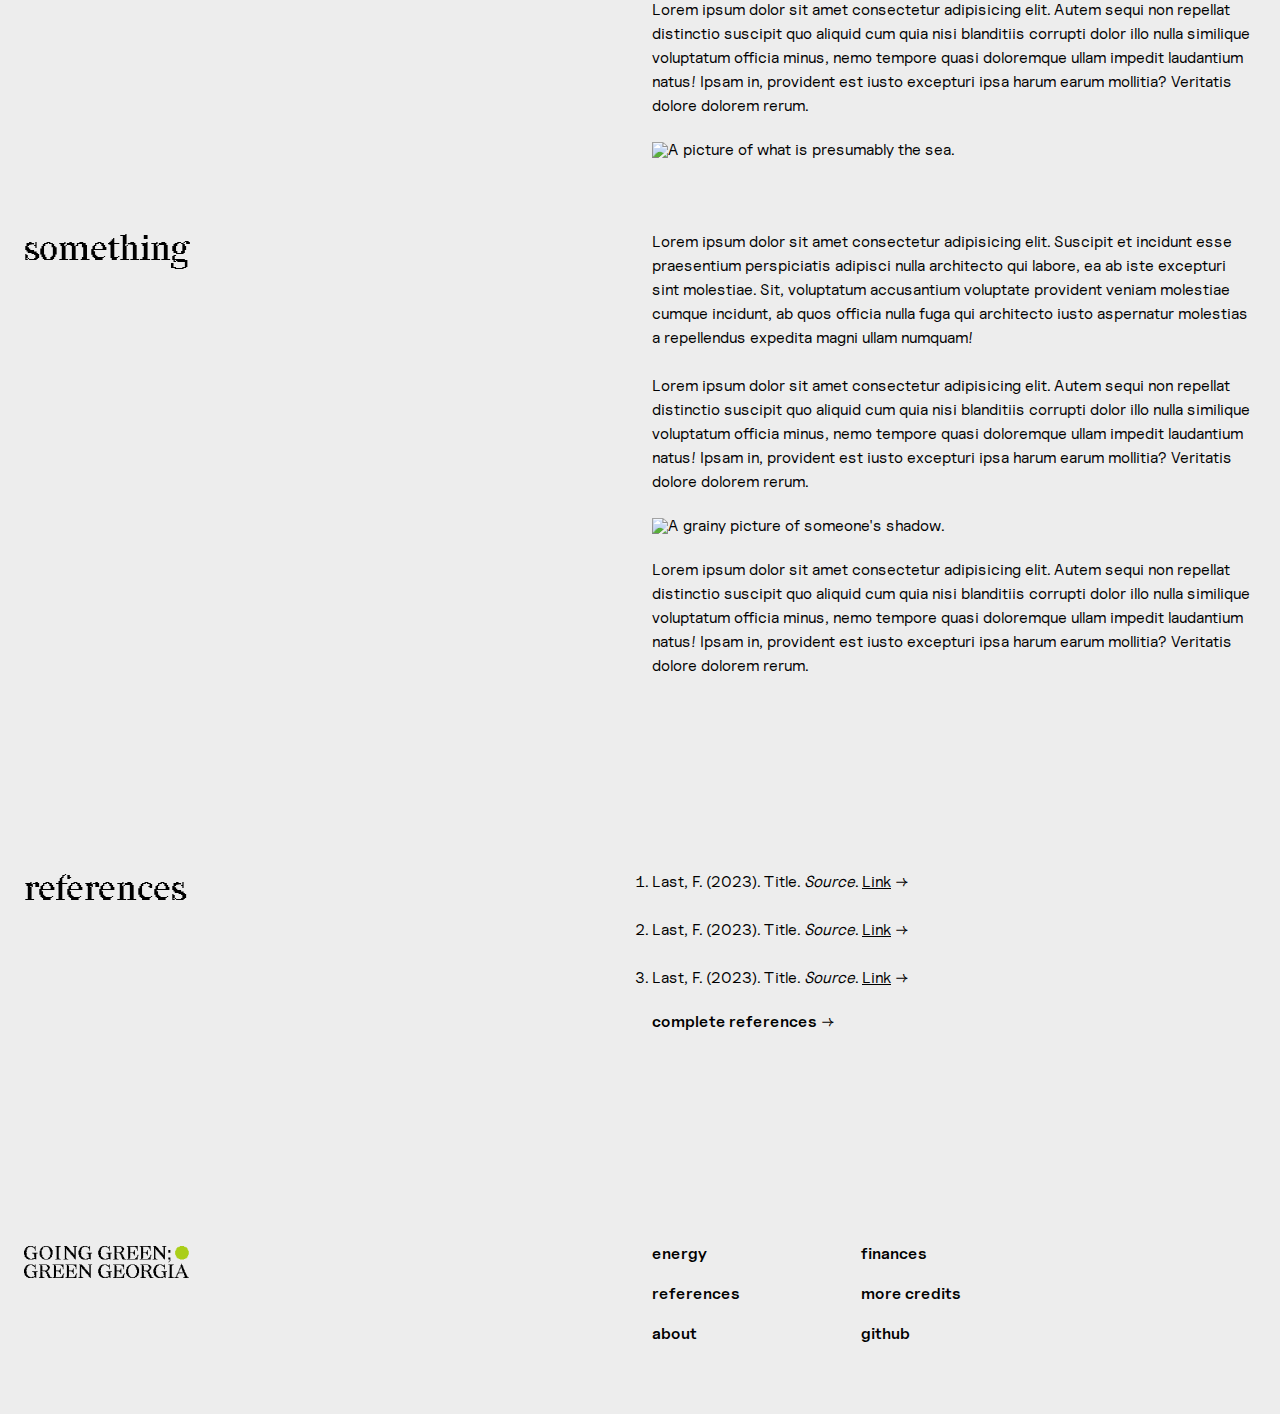
==== commit af6e4f9b: "Footnote Reference System to Energy" ====
--- a/energy/index.html
+++ b/energy/index.html
@@ -57,7 +57,7 @@
                         <h2>efficiency</h2>
                     </div>
                     <div class="primary-text-section-content">
-                        <p>Lorem ipsum dolor sit amet consectetur adipisicing elit. Suscipit et incidunt esse praesentium perspiciatis adipisci nulla architecto qui labore, ea ab iste excepturi sint molestiae. Sit, voluptatum accusantium voluptate provident veniam molestiae cumque incidunt, ab quos officia nulla fuga qui architecto iusto aspernatur molestias a repellendus expedita magni ullam numquam!</p>
+                        <p>Lorem ipsum dolor sit amet consectetur adipisicing elit. Suscipit et incidunt esse praesentium perspiciatis adipisci nulla architecto qui labore, ea ab iste excepturi sint molestiae. Sit, voluptatum accusantium voluptate provident veniam molestiae cumque incidunt, ab quos officia nulla fuga qui architecto iusto aspernatur molestias a repellendus expedita magni ullam numquam!<sup class="footnote-link"><a href="#references-1">1</a></sup></p>
                         <p>Lorem ipsum dolor sit amet consectetur adipisicing elit. Autem sequi non repellat distinctio suscipit quo aliquid cum quia nisi blanditiis corrupti dolor illo nulla similique voluptatum officia minus, nemo tempore quasi doloremque ullam impedit laudantium natus! Ipsam in, provident est iusto excepturi ipsa harum earum mollitia? Veritatis dolore dolorem rerum.</p>
                         <img src="https://images.unsplash.com/photo-1564352969906-8b7f46ba4b8b?ixlib=rb-4.0.3&ixid=M3wxMjA3fDB8MHxwaG90by1wYWdlfHx8fGVufDB8fHx8fA%3D%3D&auto=format&fit=crop&w=1887&q=80" alt="A picture of what is presumably the sea.">
                     </div>
@@ -71,6 +71,19 @@
                         <p>Lorem ipsum dolor sit amet consectetur adipisicing elit. Autem sequi non repellat distinctio suscipit quo aliquid cum quia nisi blanditiis corrupti dolor illo nulla similique voluptatum officia minus, nemo tempore quasi doloremque ullam impedit laudantium natus! Ipsam in, provident est iusto excepturi ipsa harum earum mollitia? Veritatis dolore dolorem rerum.</p>
                         <img src="https://images.unsplash.com/photo-1681843066079-b3b57b0d215a?ixlib=rb-4.0.3&ixid=M3wxMjA3fDB8MHxwaG90by1wYWdlfHx8fGVufDB8fHx8fA%3D%3D&auto=format&fit=crop&w=1886&q=80" alt="A grainy picture of someone's shadow.">
                         <p>Lorem ipsum dolor sit amet consectetur adipisicing elit. Autem sequi non repellat distinctio suscipit quo aliquid cum quia nisi blanditiis corrupti dolor illo nulla similique voluptatum officia minus, nemo tempore quasi doloremque ullam impedit laudantium natus! Ipsam in, provident est iusto excepturi ipsa harum earum mollitia? Veritatis dolore dolorem rerum.</p>
+                    </div>
+                </section>
+                <section class="primary-text-section references-section">
+                    <div class="primary-text-section-heading">
+                        <h2>references</h2>
+                    </div>
+                    <div class="primary-text-section-content">
+                        <ol class="references-list">
+                            <li class="references-item" id="references-1">Last, F. (2023). Title. <span class="references-italic">Source</span>. <a href="" class="references-link"><span class="references-link-text">Link</span></a></li>
+                            <li class="references-item" id="references-2">Last, F. (2023). Title. <span class="references-italic">Source</span>. <a href="" class="references-link"><span class="references-link-text">Link</span></a></li>
+                            <li class="references-item" id="references-3">Last, F. (2023). Title. <span class="references-italic">Source</span>. <a href="" class="references-link"><span class="references-link-text">Link</span></a></li>
+                        </ol>
+                        <a href="../references/index.html" class="block-link"><span class="block-link-text">complete references</span></a>
                     </div>
                 </section>
             </div>
--- a/style.css
+++ b/style.css
@@ -368,7 +368,7 @@
 
 .major-article {
     --_line-height: 1.5;
-    --_gap: calc(var(--fs-150) * var(--_line-height));
+    --_gap: calc(var(--fs-100) * var(--_line-height));
     margin-block-end: var(--dm_1200);
 }
 
@@ -396,9 +396,10 @@
 
 .primary-text-section p {
     line-height: var(--_line-height);
-}
-
-.primary-text-section-content :not(:first-child) {
+    font-size: var(--fs-100);
+}
+
+.primary-text-section-content > :not(:first-child) {
     margin-block-start: var(--_gap);
 }
 
@@ -419,4 +420,75 @@
     .primary-text-section-content {
         margin-block-start: var(--_gap);
     }
+}
+
+/* page footnote references */
+
+.footnote-link { font-size: var(--fs-075); }
+.footnote-link::before { content: "["; }
+.footnote-link::after { content: "]"; }
+
+.footnote-link a {
+    color: var(--clr-foreground);
+}
+
+.footnote-link a:hover {
+    text-decoration: underline;
+}
+
+.primary-text-section.references-section {
+    margin-block-start: var(--dm_1200);
+}
+
+.references-list {
+    --_line-height: 1.5;
+    --_gap: calc(var(--fs-100) * var(--_line-height));
+    font-size: var(--fs-100);
+    line-height: var(--_line-height);
+}
+
+.references-list .references-item:not(:first-child) {
+    margin-block-start: var(--_gap);
+}
+
+.references-italic {
+    font-style: italic;
+}
+
+.references-link {
+    color: var(--clr-foreground);
+    text-decoration: none;
+}
+
+.references-link-text {
+    text-decoration: underline;
+}
+
+.references-link::after {
+    content: " \2192";
+}
+
+.block-link {
+    font-size: var(--fs-100);
+    color: var(--clr-foreground);
+    margin-block-start: var(--_gap);
+    display: block;
+}
+
+.block-link::after {
+    content: " \2192";
+}
+
+.block-link-text {
+    font-weight: var(--fw-uncut-bold);
+}
+
+.block-link-text:hover {
+    text-decoration: underline;
+}
+
+@media (width < 52rem) {
+    .references-list {
+        list-style-position: inside;
+    }
 }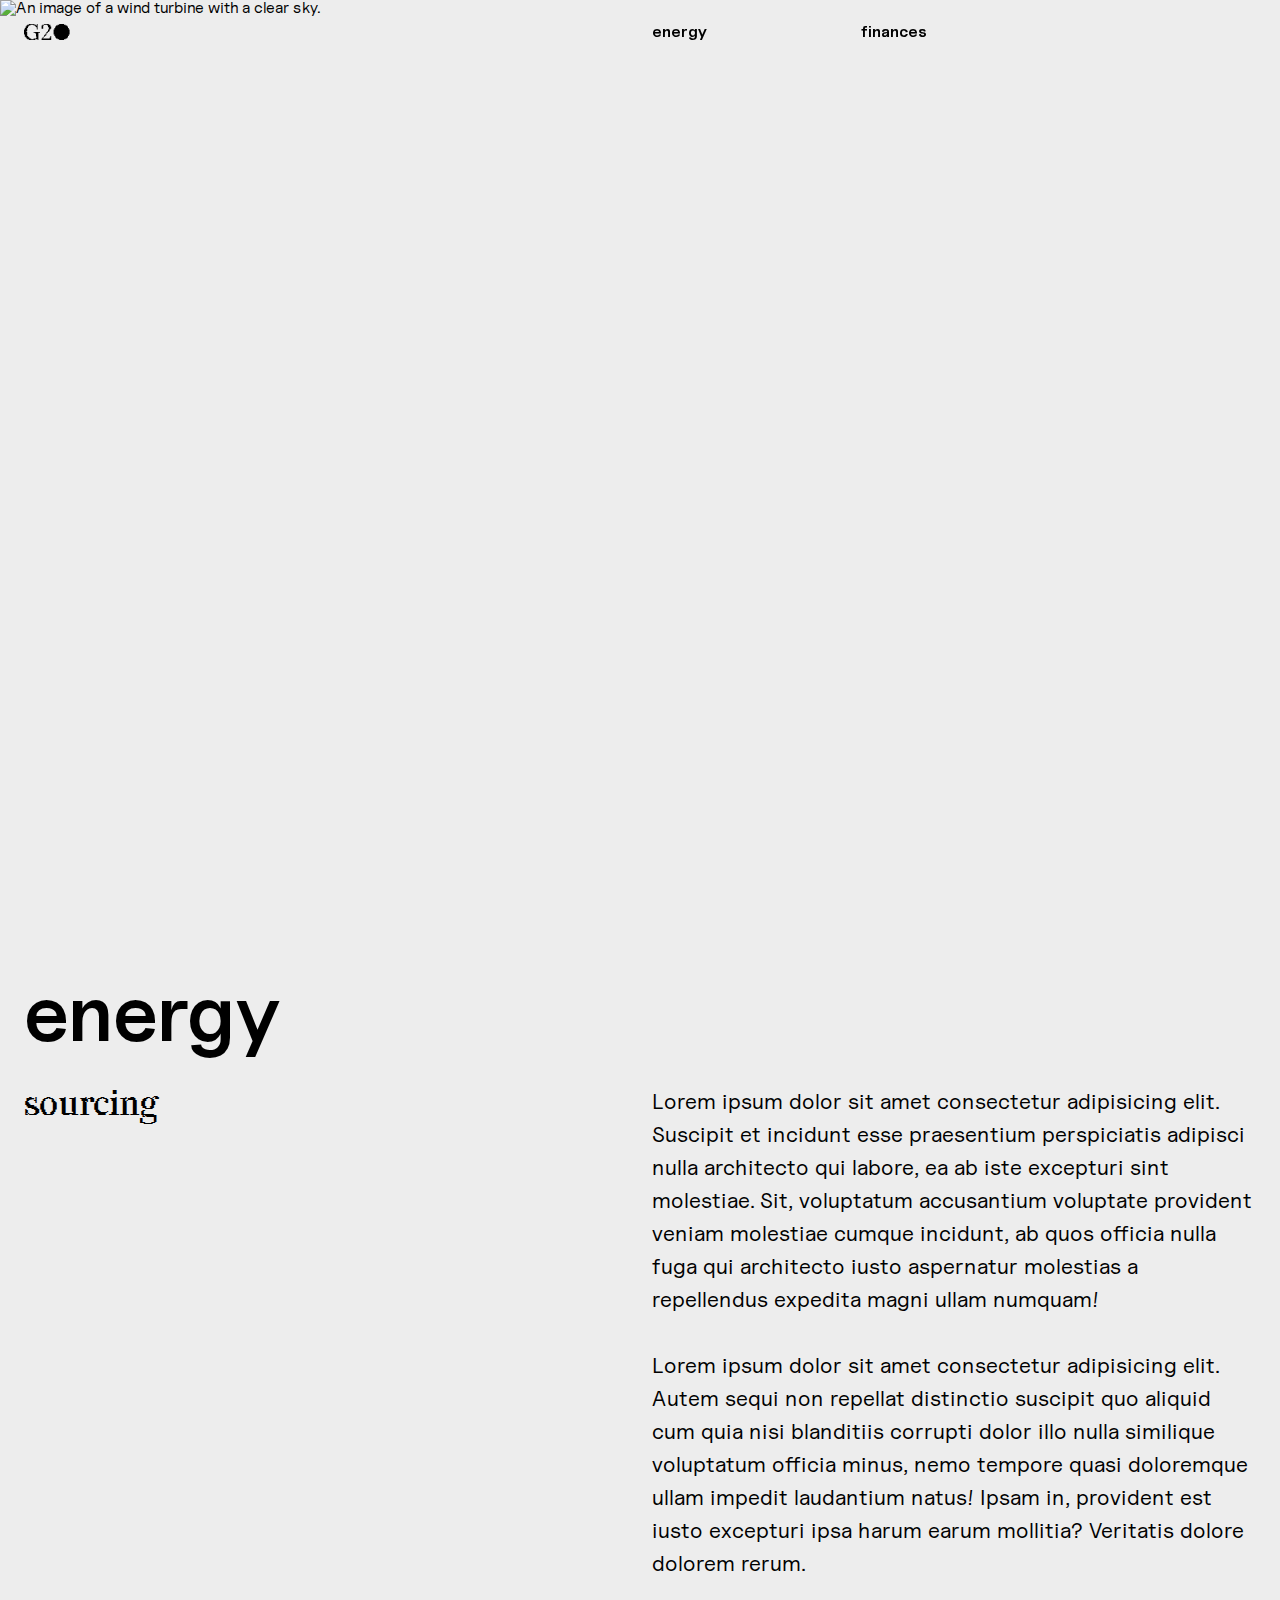
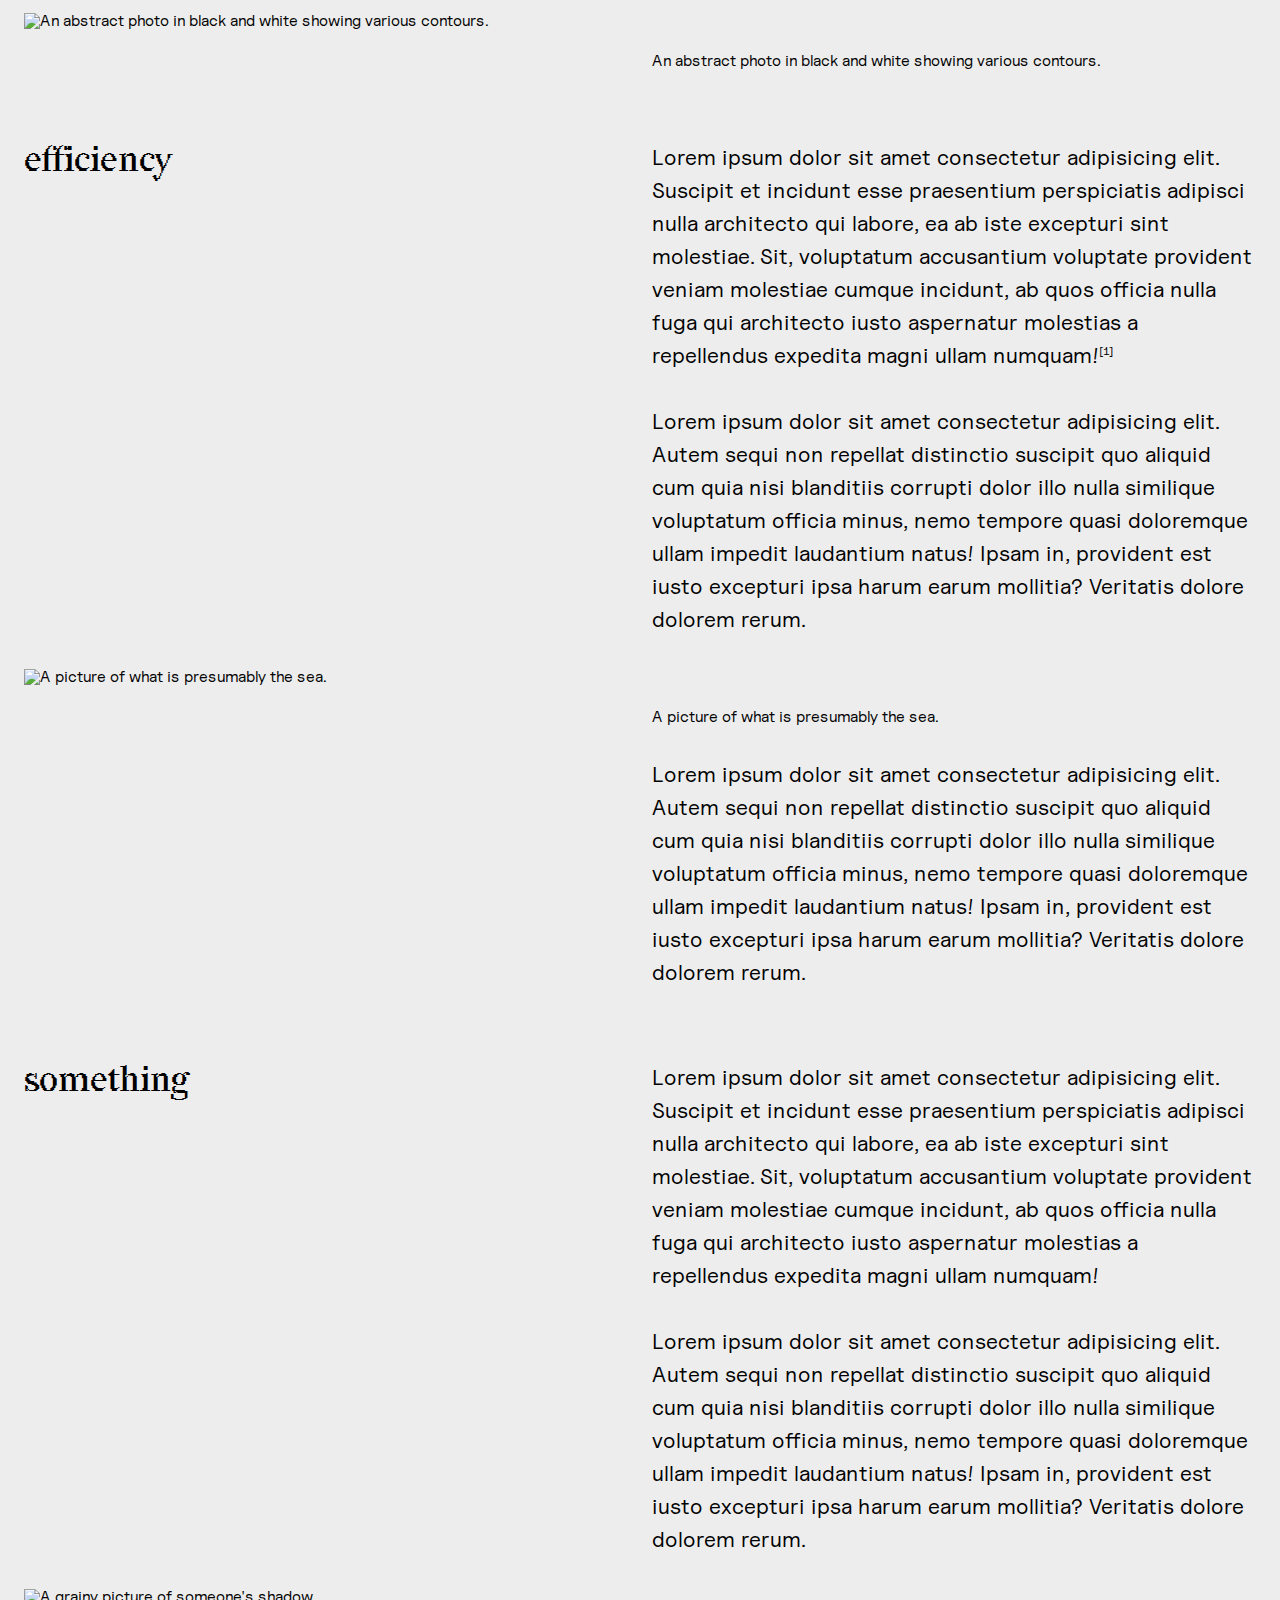
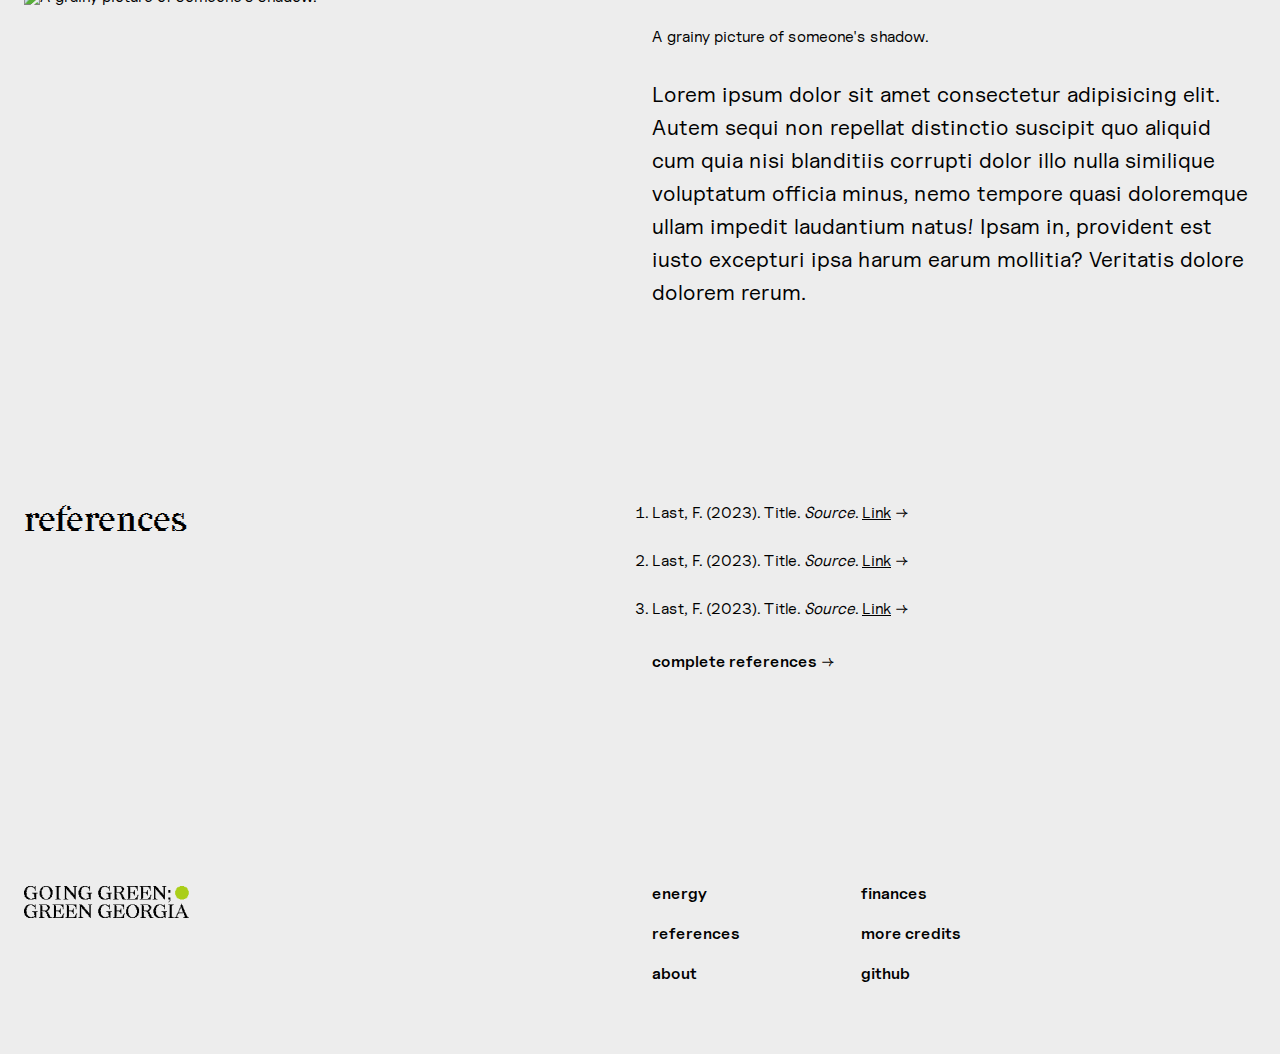
==== commit f76e7ed8: "Energy Redesign" ====
--- a/energy/index.html
+++ b/energy/index.html
@@ -43,35 +43,39 @@
             </div>
             <div class="primary-text-container">
                 <section class="primary-text-section">
-                    <div class="primary-text-section-heading">
-                        <h2>sourcing</h2>
-                    </div>
-                    <div class="primary-text-section-content">
-                        <p>Lorem ipsum dolor sit amet consectetur adipisicing elit. Suscipit et incidunt esse praesentium perspiciatis adipisci nulla architecto qui labore, ea ab iste excepturi sint molestiae. Sit, voluptatum accusantium voluptate provident veniam molestiae cumque incidunt, ab quos officia nulla fuga qui architecto iusto aspernatur molestias a repellendus expedita magni ullam numquam!</p>
-                        <p>Lorem ipsum dolor sit amet consectetur adipisicing elit. Autem sequi non repellat distinctio suscipit quo aliquid cum quia nisi blanditiis corrupti dolor illo nulla similique voluptatum officia minus, nemo tempore quasi doloremque ullam impedit laudantium natus! Ipsam in, provident est iusto excepturi ipsa harum earum mollitia? Veritatis dolore dolorem rerum.</p>
-                        <img src="https://images.unsplash.com/photo-1650207213306-ec5fa4c335a9?ixlib=rb-4.0.3&ixid=M3wxMjA3fDB8MHxwaG90by1wYWdlfHx8fGVufDB8fHx8fA%3D%3D&auto=format&fit=crop&w=1887&q=80" alt="An abstract photo in black and white showing various contours.">
-                    </div>
+                    <h2 class="primary-text-section-heading">sourcing</h2>
+                    <p>Lorem ipsum dolor sit amet consectetur adipisicing elit. Suscipit et incidunt esse praesentium perspiciatis adipisci nulla architecto qui labore, ea ab iste excepturi sint molestiae. Sit, voluptatum accusantium voluptate provident veniam molestiae cumque incidunt, ab quos officia nulla fuga qui architecto iusto aspernatur molestias a repellendus expedita magni ullam numquam!</p>
+                    <p>Lorem ipsum dolor sit amet consectetur adipisicing elit. Autem sequi non repellat distinctio suscipit quo aliquid cum quia nisi blanditiis corrupti dolor illo nulla similique voluptatum officia minus, nemo tempore quasi doloremque ullam impedit laudantium natus! Ipsam in, provident est iusto excepturi ipsa harum earum mollitia? Veritatis dolore dolorem rerum.</p>
+                    <figure class="image-figure">
+                        <img src="https://images.unsplash.com/photo-1650207213306-ec5fa4c335a9?ixlib=rb-4.0.3&ixid=M3wxMjA3fDB8MHxwaG90by1wYWdlfHx8fGVufDB8fHx8fA%3D%3D&auto=format&fit=crop&w=1887&q=80" alt="An abstract photo in black and white showing various contours." class="image-picture">
+                        <div class="image-caption-container">
+                            <figcaption class="image-caption">An abstract photo in black and white showing various contours.</figcaption>
+                        </div>
+                    </figure>
                 </section>
                 <section class="primary-text-section">
-                    <div class="primary-text-section-heading">
-                        <h2>efficiency</h2>
-                    </div>
-                    <div class="primary-text-section-content">
-                        <p>Lorem ipsum dolor sit amet consectetur adipisicing elit. Suscipit et incidunt esse praesentium perspiciatis adipisci nulla architecto qui labore, ea ab iste excepturi sint molestiae. Sit, voluptatum accusantium voluptate provident veniam molestiae cumque incidunt, ab quos officia nulla fuga qui architecto iusto aspernatur molestias a repellendus expedita magni ullam numquam!<sup class="footnote-link"><a href="#references-1">1</a></sup></p>
-                        <p>Lorem ipsum dolor sit amet consectetur adipisicing elit. Autem sequi non repellat distinctio suscipit quo aliquid cum quia nisi blanditiis corrupti dolor illo nulla similique voluptatum officia minus, nemo tempore quasi doloremque ullam impedit laudantium natus! Ipsam in, provident est iusto excepturi ipsa harum earum mollitia? Veritatis dolore dolorem rerum.</p>
-                        <img src="https://images.unsplash.com/photo-1564352969906-8b7f46ba4b8b?ixlib=rb-4.0.3&ixid=M3wxMjA3fDB8MHxwaG90by1wYWdlfHx8fGVufDB8fHx8fA%3D%3D&auto=format&fit=crop&w=1887&q=80" alt="A picture of what is presumably the sea.">
-                    </div>
+                    <h2 class="primary-text-section-heading">efficiency</h2>
+                    <p>Lorem ipsum dolor sit amet consectetur adipisicing elit. Suscipit et incidunt esse praesentium perspiciatis adipisci nulla architecto qui labore, ea ab iste excepturi sint molestiae. Sit, voluptatum accusantium voluptate provident veniam molestiae cumque incidunt, ab quos officia nulla fuga qui architecto iusto aspernatur molestias a repellendus expedita magni ullam numquam!<sup class="footnote-link"><a href="#references-1">1</a></sup></p>
+                    <p>Lorem ipsum dolor sit amet consectetur adipisicing elit. Autem sequi non repellat distinctio suscipit quo aliquid cum quia nisi blanditiis corrupti dolor illo nulla similique voluptatum officia minus, nemo tempore quasi doloremque ullam impedit laudantium natus! Ipsam in, provident est iusto excepturi ipsa harum earum mollitia? Veritatis dolore dolorem rerum.</p>
+                    <figure class="image-figure">
+                        <img src="https://images.unsplash.com/photo-1564352969906-8b7f46ba4b8b?ixlib=rb-4.0.3&ixid=M3wxMjA3fDB8MHxwaG90by1wYWdlfHx8fGVufDB8fHx8fA%3D%3D&auto=format&fit=crop&w=1887&q=80" alt="A picture of what is presumably the sea." class="image-picture">
+                        <div class="image-caption-container">
+                            <figcaption class="image-caption">A picture of what is presumably the sea.</figcaption>
+                        </div>
+                    </figure>
+                    <p>Lorem ipsum dolor sit amet consectetur adipisicing elit. Autem sequi non repellat distinctio suscipit quo aliquid cum quia nisi blanditiis corrupti dolor illo nulla similique voluptatum officia minus, nemo tempore quasi doloremque ullam impedit laudantium natus! Ipsam in, provident est iusto excepturi ipsa harum earum mollitia? Veritatis dolore dolorem rerum.</p>
                 </section>
                 <section class="primary-text-section">
-                    <div class="primary-text-section-heading">
-                        <h2>something</h2>
-                    </div>
-                    <div class="primary-text-section-content">
-                        <p>Lorem ipsum dolor sit amet consectetur adipisicing elit. Suscipit et incidunt esse praesentium perspiciatis adipisci nulla architecto qui labore, ea ab iste excepturi sint molestiae. Sit, voluptatum accusantium voluptate provident veniam molestiae cumque incidunt, ab quos officia nulla fuga qui architecto iusto aspernatur molestias a repellendus expedita magni ullam numquam!</p>
-                        <p>Lorem ipsum dolor sit amet consectetur adipisicing elit. Autem sequi non repellat distinctio suscipit quo aliquid cum quia nisi blanditiis corrupti dolor illo nulla similique voluptatum officia minus, nemo tempore quasi doloremque ullam impedit laudantium natus! Ipsam in, provident est iusto excepturi ipsa harum earum mollitia? Veritatis dolore dolorem rerum.</p>
-                        <img src="https://images.unsplash.com/photo-1681843066079-b3b57b0d215a?ixlib=rb-4.0.3&ixid=M3wxMjA3fDB8MHxwaG90by1wYWdlfHx8fGVufDB8fHx8fA%3D%3D&auto=format&fit=crop&w=1886&q=80" alt="A grainy picture of someone's shadow.">
-                        <p>Lorem ipsum dolor sit amet consectetur adipisicing elit. Autem sequi non repellat distinctio suscipit quo aliquid cum quia nisi blanditiis corrupti dolor illo nulla similique voluptatum officia minus, nemo tempore quasi doloremque ullam impedit laudantium natus! Ipsam in, provident est iusto excepturi ipsa harum earum mollitia? Veritatis dolore dolorem rerum.</p>
-                    </div>
+                    <h2 class="primary-text-section-heading">something</h2>
+                    <p>Lorem ipsum dolor sit amet consectetur adipisicing elit. Suscipit et incidunt esse praesentium perspiciatis adipisci nulla architecto qui labore, ea ab iste excepturi sint molestiae. Sit, voluptatum accusantium voluptate provident veniam molestiae cumque incidunt, ab quos officia nulla fuga qui architecto iusto aspernatur molestias a repellendus expedita magni ullam numquam!</p>
+                    <p>Lorem ipsum dolor sit amet consectetur adipisicing elit. Autem sequi non repellat distinctio suscipit quo aliquid cum quia nisi blanditiis corrupti dolor illo nulla similique voluptatum officia minus, nemo tempore quasi doloremque ullam impedit laudantium natus! Ipsam in, provident est iusto excepturi ipsa harum earum mollitia? Veritatis dolore dolorem rerum.</p>
+                    <figure class="image-figure">
+                        <img src="https://images.unsplash.com/photo-1681843066079-b3b57b0d215a?ixlib=rb-4.0.3&ixid=M3wxMjA3fDB8MHxwaG90by1wYWdlfHx8fGVufDB8fHx8fA%3D%3D&auto=format&fit=crop&w=1886&q=80" alt="A grainy picture of someone's shadow." class="image-picture">
+                        <div class="image-caption-container">
+                            <figcaption class="image-caption">A grainy picture of someone's shadow.</figcaption>
+                        </div>
+                    </figure>
+                    <p>Lorem ipsum dolor sit amet consectetur adipisicing elit. Autem sequi non repellat distinctio suscipit quo aliquid cum quia nisi blanditiis corrupti dolor illo nulla similique voluptatum officia minus, nemo tempore quasi doloremque ullam impedit laudantium natus! Ipsam in, provident est iusto excepturi ipsa harum earum mollitia? Veritatis dolore dolorem rerum.</p>
                 </section>
                 <section class="primary-text-section references-section">
                     <div class="primary-text-section-heading">
--- a/style.css
+++ b/style.css
@@ -368,7 +368,7 @@
 
 .major-article {
     --_line-height: 1.5;
-    --_gap: calc(var(--fs-100) * var(--_line-height));
+    --_gap: calc(var(--fs-150) * var(--_line-height));
     margin-block-end: var(--dm_1200);
 }
 
@@ -390,26 +390,35 @@
 .primary-text-section {
     display: grid;
     grid-template-columns: repeat(2, 1fr);
-    gap: var(--dm_0100);
+    gap: 0 var(--dm_0100);
     padding-inline: var(--dm_0100);
 }
 
+.primary-text-section-heading {
+    grid-column: 1 / 2;
+    grid-row-start: 1;
+}
+
 .primary-text-section p {
+    grid-column: 2 / -1;
     line-height: var(--_line-height);
-    font-size: var(--fs-100);
-}
-
-.primary-text-section-content > :not(:first-child) {
-    margin-block-start: var(--_gap);
-}
-
-.primary-text-section + .primary-text-section {
+    font-size: var(--fs-150);
+}
+
+.primary-text-section p + p {
+    margin-block-start: var(--_gap);
+}
+
+.primary-text-section p + .image-figure {
+    margin-block-start: var(--_gap-outer);
+}
+
+.primary-text-section .image-figure + p {
+    margin-block-start: var(--_gap);
+}
+
+.primary-text-container > :not(:first-child) {
     margin-block-start: var(--dm_0300);
-}
-
-.primary-text-section-heading > * {
-    position: sticky;
-    top: var(--nav-height);
 }
 
 @media (width < 52rem) {
@@ -419,6 +428,48 @@
 
     .primary-text-section-content {
         margin-block-start: var(--_gap);
+        display: block;
+    }
+
+    .primary-text-section-heading + p {
+        margin-block-start: var(--_gap);
+    }
+}
+
+/* figure images */
+
+.image-figure {
+    --_line-height: 1.5;
+    --_gap-self: calc(var(--fs-100) * var(--_line-height));
+    --_gap-outer: calc(var(--fs-150) * var(--_line-height));
+    font-size: var(--fs-100);
+    grid-column: 1 / -1;
+    margin-block-start: var(--_gap);
+}
+
+.image-figure img {
+    max-height: 100vh;
+    width: 100%;
+    object-fit: cover;
+}
+
+.image-caption-container {
+    padding-block-start: var(--_gap-self);
+}
+
+@media (width > 52rem) {
+    .image-figure {
+        margin-block-start: 0;
+    }
+
+    .image-caption-container {
+        display: grid;
+        grid-template-columns: repeat(2, 1fr);
+        gap: var(--dm_0100);
+    }
+
+    .image-caption {
+        grid-column: 2 / -1;
     }
 }
 
@@ -438,6 +489,10 @@
 
 .primary-text-section.references-section {
     margin-block-start: var(--dm_1200);
+}
+
+.primary-text-section.references-section .primary-text-section-content {
+    row-gap: 0;
 }
 
 .references-list {
@@ -491,4 +546,14 @@
     .references-list {
         list-style-position: inside;
     }
+}
+
+@media (width > 52rem) {
+    .references-list {
+        grid-column: 2 / -1;
+    }
+
+    .block-link {
+        grid-column: 2 / -1;
+    }
 }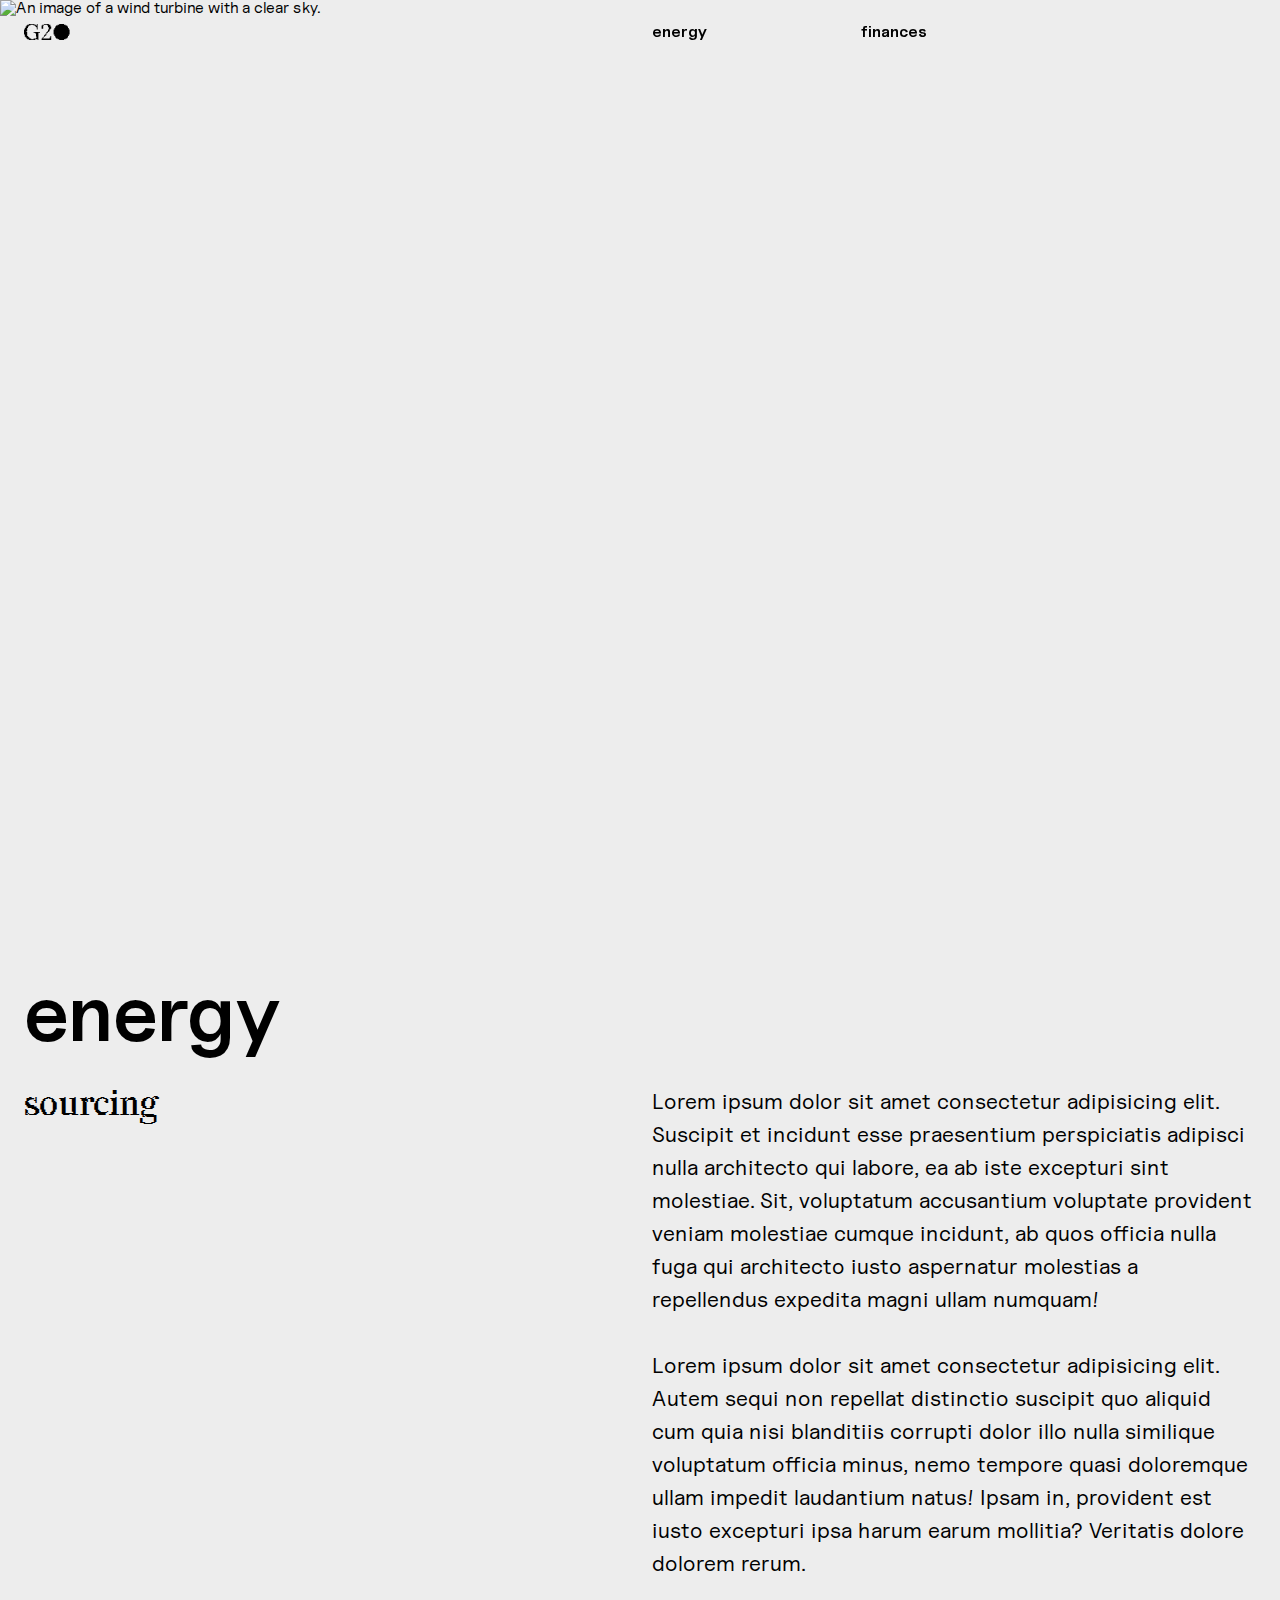
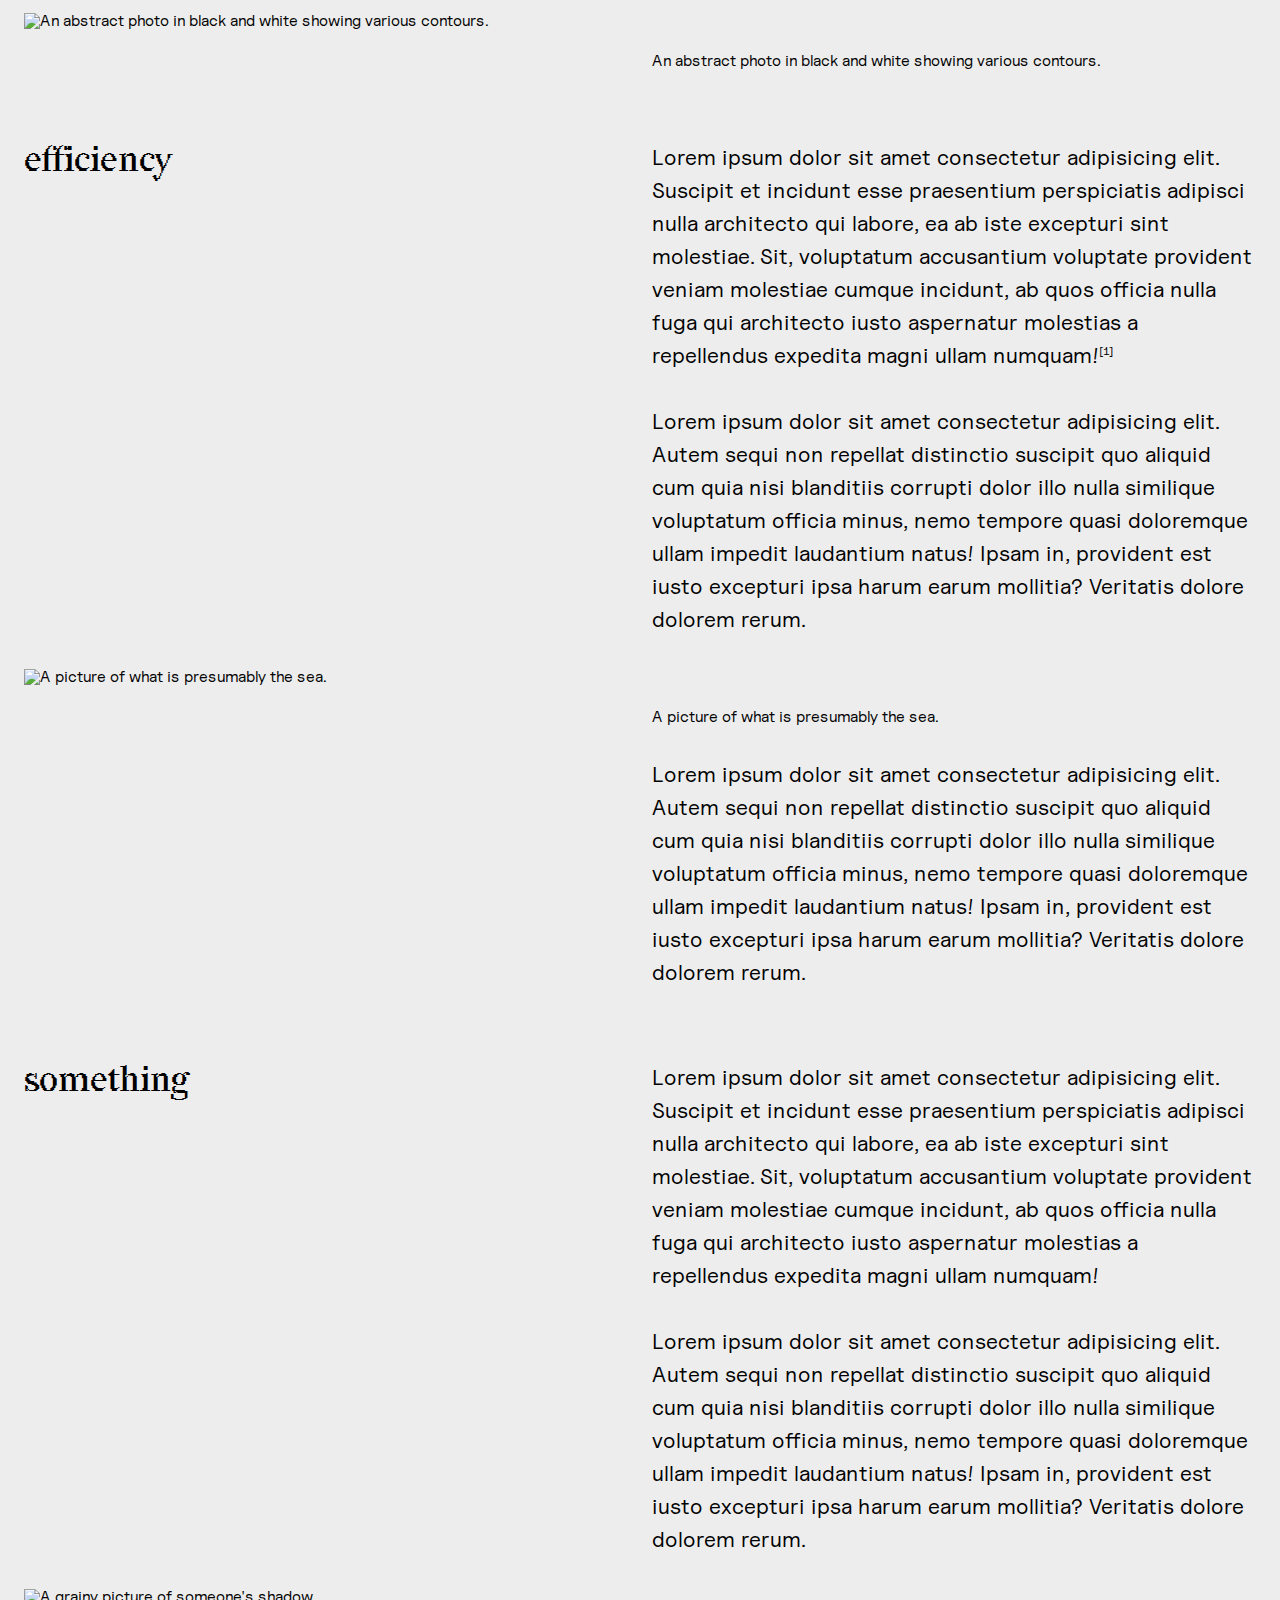
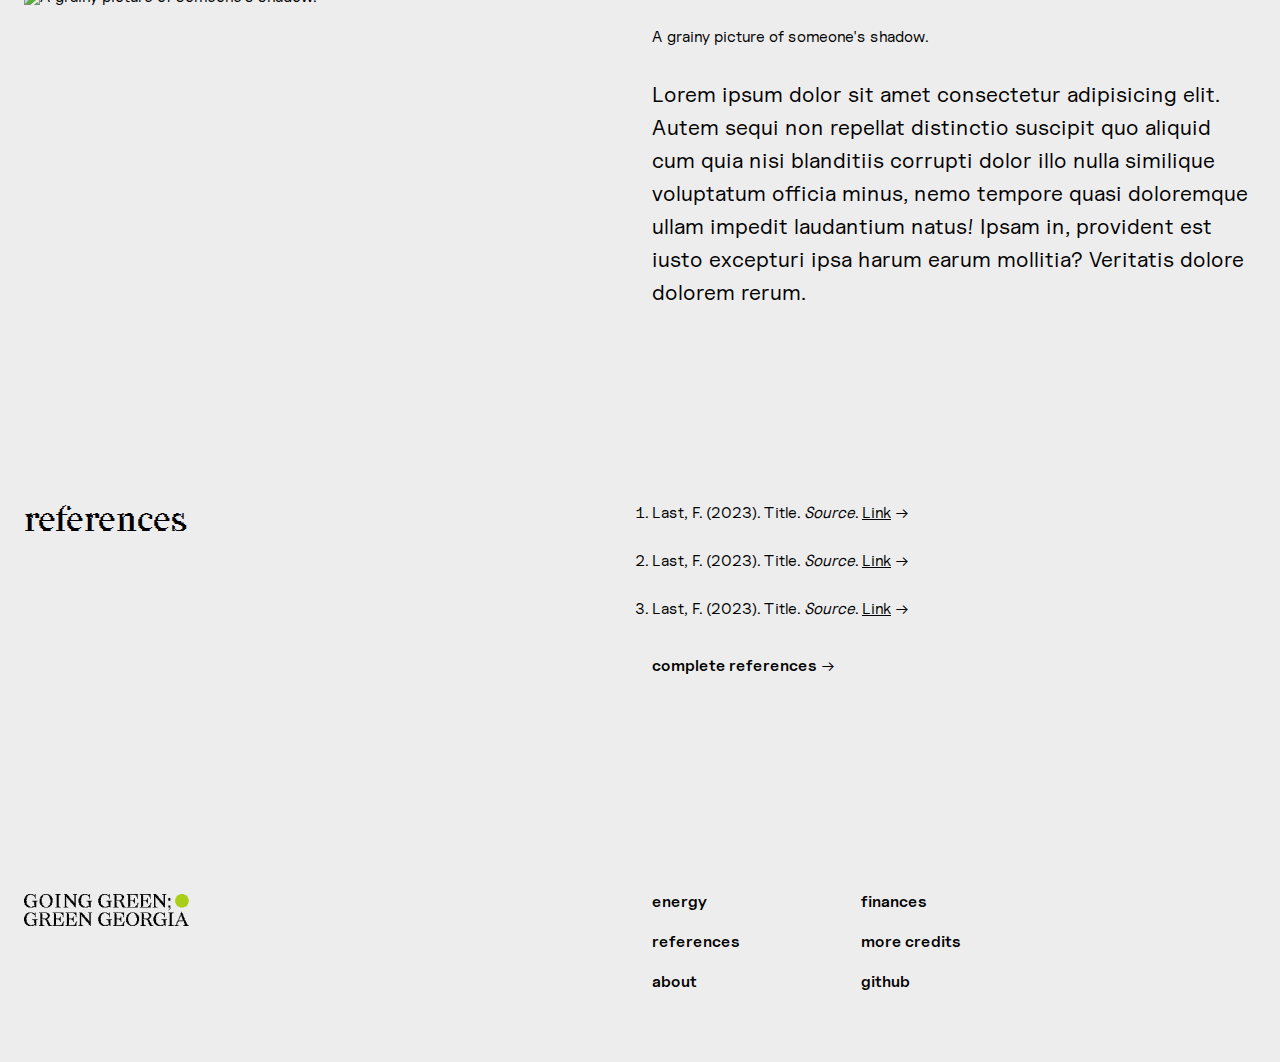
==== commit 4927987b: "References Links Fix" ====
--- a/energy/index.html
+++ b/energy/index.html
@@ -4,10 +4,10 @@
     <meta charset="UTF-8">
     <meta http-equiv="X-UA-Compatible" content="IE=edge">
     <meta name="viewport" content="width=device-width, initial-scale=1.0">
-    <link rel="shortcut icon" type="image/png" sizes="32x32" href="../favicons/favicon-32.png">
-    <link rel="shortcut icon" type="image/png" sizes="16x16" href="../favicons/favicon-16.png">
-    <link rel="shortcut icon" href="../favicons/favicon.ico" type="image/x-icon">
-    <link rel="stylesheet" href="../style.css">
+    <link rel="shortcut icon" type="image/png" sizes="32x32" href="/favicons/favicon-32.png">
+    <link rel="shortcut icon" type="image/png" sizes="16x16" href="/favicons/favicon-16.png">
+    <link rel="shortcut icon" href="/favicons/favicon.ico" type="image/x-icon">
+    <link rel="stylesheet" href="/style.css">
     <title>Energy</title>
 </head>
 <body>
@@ -15,7 +15,7 @@
         <nav>
             <ul role="list">
                 <li>
-                    <div><a href="../index.html">
+                    <div><a href="/">
                         <span class="visually-hidden">G2</span>
                         <svg width="57" height="20" viewBox="0 0 57 20" fill="none" xmlns="http://www.w3.org/2000/svg" class="nav-logo nav-fixed">
                             <path d="M44 0H50V1H52V2H54V3H55V5H56V7H57V13H56V15H55V17H54V18H52V19H50V20H44V19H42V18H40V17H39V15H38V13H37V7H38V5H39V3H40V2H42V1H44V0Z" fill="black"/>
@@ -25,10 +25,10 @@
                     </a></div>
                 </li>
                 <li>
-                    <div><a href="../energy/index.html" class="nav-link nav-fixed">energy</a></div>
+                    <div><a href="/energy/" class="nav-link nav-fixed">energy</a></div>
                 </li>
                 <li>
-                    <div><a href="../finances/index.html" class="nav-link nav-fixed">finances</a></div>
+                    <div><a href="/finances/" class="nav-link nav-fixed">finances</a></div>
                 </li>
             </ul>
         </nav>
@@ -87,7 +87,7 @@
                             <li class="references-item" id="references-2">Last, F. (2023). Title. <span class="references-italic">Source</span>. <a href="" class="references-link"><span class="references-link-text">Link</span></a></li>
                             <li class="references-item" id="references-3">Last, F. (2023). Title. <span class="references-italic">Source</span>. <a href="" class="references-link"><span class="references-link-text">Link</span></a></li>
                         </ol>
-                        <a href="../references/index.html" class="block-link"><span class="block-link-text">complete references</span></a>
+                        <p class="block-link-text"><a href="/references/" class="block-link">complete references</a></p>
                     </div>
                 </section>
             </div>
@@ -95,7 +95,7 @@
     </main>
     <footer>
         <div>
-            <a href="../index.html">
+            <a href="/">
                 <span class="visually-hidden">Going Green; Green Georgia</span>
                 <svg width="242" height="47" viewBox="0 0 242 47" fill="none" xmlns="http://www.w3.org/2000/svg" class="footer-logo">
                     <path d="M14.0024 19.0032V20.0034H6.00102V19.0032H4.00068V18.0031H3.00051V17.0029H2.00034V16.0027H1.00017V13.0022H0V7.0012H1.00017V5.00085H2.00034V3.00051H3.00051V2.00034H4.00068V1.00017H6.00102V0H13.0022V1.00017H15.0026V2.00034H16.0027V0H17.0029V7.0012H16.0027V4.00068H15.0026V3.00051H14.0024V2.00034H12.002V1.00017H8.00137V2.00034H6.00102V3.00051H5.00085V5.00085H4.00068V9.00154H3.00051V10.0017H4.00068V15.0026H5.00085V16.0027H6.00102V17.0029H7.00119V18.0031H9.00154V19.0032H12.002V18.0031H15.0026V17.0029H16.0027V16.0027H15.0026V12.002H14.0024V11.0019H12.002V10.0017H20.0034V11.0019H18.0031V20.0034H17.0029V19.0032H14.0024Z" fill="black"/>
@@ -128,11 +128,11 @@
         <div>
             <nav>
                 <ul>
-                    <li><a href="../energy/index.html" class = "nav-link">energy</a></li>
-                    <li><a href="../finances/index.html" class = "nav-link">finances</a></li>
-                    <li><a href="../references/index.html" class = "nav-link">references</a></li>
-                    <li><a href="../credits/index.html" class = "nav-link">more credits</a></li>
-                    <li><a href="../about/index.html" class = "nav-link">about</a></li>
+                    <li><a href="/energy/" class = "nav-link">energy</a></li>
+                    <li><a href="/finances/" class = "nav-link">finances</a></li>
+                    <li><a href="/references/" class = "nav-link">references</a></li>
+                    <li><a href="/credits/" class = "nav-link">more credits</a></li>
+                    <li><a href="/about/" class = "nav-link">about</a></li>
                     <li><a href="https://github.com/nguyentylern/G2" class = "nav-link">github</a></li>
                 </ul>
             </nav>
--- a/style.css
+++ b/style.css
@@ -93,6 +93,7 @@
     font-family: 'Uncut Sans', sans-serif;
     font-weight: var(--fw-uncut-regular);
     font-style: normal;
+    font-feature-settings: "ss08" on; /* uncut alternate arrows */
 
     background-color: var(--clr-background);
     color: var(--clr-foreground);
@@ -261,19 +262,23 @@
 
 /* landing text stuff */
 
+:root {
+    --text-line-height: 1.5;
+    --gap-150: calc(var(--fs-150) * var(--text-line-height));
+    --gap-100: calc(var(--fs-100) * var(--text-line-height));
+}
+
 .landing-text-section {
-    --_line-height: 1.5;
-    --_gap: calc(var(--fs-150) * var(--_line-height));
     padding: var(--dm_0300) var(--dm_0100) var(--dm_1200);
-}
-
-.landing-text-section > :not(:first-child) {
-    margin-block-start: var(--_gap);
 }
 
 .landing-text-section h2 {
     font-size: var(--fs-300);
     font-weight: var(--fw-uncut-bold);
+}
+
+.landing-text-section h2 + div {
+    margin-block-start: var(--gap-150);
 }
 
 .landing-text-section h3 {
@@ -284,13 +289,17 @@
 
 .landing-text-section p {
     font-size: var(--fs-150);
-    line-height: var(--_line-height);
+    line-height: var(--text-line-height);
 }
 
 .landing-text-section div {
     display: grid;
     grid-template-columns: repeat(2, 1fr);
     gap: var(--dm_0100);
+}
+
+.landing-text-section div + div {
+    margin-block-start: var(--dm_0300);
 }
 
 @media (width < 56rem) {
@@ -298,8 +307,9 @@
         display: block;
     }
 
+    .landing-text-section h3,
     .landing-text-section h3 + p {
-        margin-block-start: var(--_gap);
+        margin-block-start: var(--gap-150);
     }
 }
 
@@ -367,8 +377,6 @@
 /* energy page content */
 
 .major-article {
-    --_line-height: 1.5;
-    --_gap: calc(var(--fs-150) * var(--_line-height));
     margin-block-end: var(--dm_1200);
 }
 
@@ -378,13 +386,14 @@
     font-weight: var(--fw-uncut-bold);
 }
 
-.major-article h2 {
+.major-article h2,
+.primary-text-section-heading {
     font-family: "Redaction", serif;
     font-size: var(--fs-200);
 }
 
 .major-article > :not(:first-child) {
-    margin-block-start: var(--_gap);
+    margin-block-start: var(--gap-150);
 }
 
 .primary-text-section {
@@ -401,20 +410,20 @@
 
 .primary-text-section p {
     grid-column: 2 / -1;
-    line-height: var(--_line-height);
+    line-height: var(--text-line-height);
     font-size: var(--fs-150);
 }
 
 .primary-text-section p + p {
-    margin-block-start: var(--_gap);
+    margin-block-start: var(--gap-150);
 }
 
 .primary-text-section p + .image-figure {
-    margin-block-start: var(--_gap-outer);
+    margin-block-start: var(--gap-150);
 }
 
 .primary-text-section .image-figure + p {
-    margin-block-start: var(--_gap);
+    margin-block-start: var(--gap-150);
 }
 
 .primary-text-container > :not(:first-child) {
@@ -427,24 +436,21 @@
     }
 
     .primary-text-section-content {
-        margin-block-start: var(--_gap);
+        margin-block-start: var(--gap-150);
         display: block;
     }
 
     .primary-text-section-heading + p {
-        margin-block-start: var(--_gap);
+        margin-block-start: var(--gap-150);
     }
 }
 
 /* figure images */
 
 .image-figure {
-    --_line-height: 1.5;
-    --_gap-self: calc(var(--fs-100) * var(--_line-height));
-    --_gap-outer: calc(var(--fs-150) * var(--_line-height));
     font-size: var(--fs-100);
     grid-column: 1 / -1;
-    margin-block-start: var(--_gap);
+    margin-block-start: var(--gap-150);
 }
 
 .image-figure img {
@@ -454,7 +460,7 @@
 }
 
 .image-caption-container {
-    padding-block-start: var(--_gap-self);
+    padding-block-start: var(--gap-100);
 }
 
 @media (width > 52rem) {
@@ -495,15 +501,17 @@
     row-gap: 0;
 }
 
+.landing-references {
+    margin-bottom: var(--dm_1200);
+}
+
 .references-list {
-    --_line-height: 1.5;
-    --_gap: calc(var(--fs-100) * var(--_line-height));
     font-size: var(--fs-100);
-    line-height: var(--_line-height);
+    line-height: var(--text-line-height);
 }
 
 .references-list .references-item:not(:first-child) {
-    margin-block-start: var(--_gap);
+    margin-block-start: var(--gap-100);
 }
 
 .references-italic {
@@ -523,22 +531,25 @@
     content: " \2192";
 }
 
+p.block-link-text {
+    font-size: var(--fs-100);
+}
+
+.references-list + .block-link-text,
+.block-link-text + .block-link-text {
+    margin-block-start: var(--gap-150);
+}
+
+.block-link-text::after {
+    content: " \2192";
+}
+
 .block-link {
-    font-size: var(--fs-100);
+    font-weight: var(--fw-uncut-bold);
     color: var(--clr-foreground);
-    margin-block-start: var(--_gap);
-    display: block;
-}
-
-.block-link::after {
-    content: " \2192";
-}
-
-.block-link-text {
-    font-weight: var(--fw-uncut-bold);
-}
-
-.block-link-text:hover {
+}
+
+.block-link:hover {
     text-decoration: underline;
 }
 
@@ -553,7 +564,37 @@
         grid-column: 2 / -1;
     }
 
-    .block-link {
+    .block-link-text {
         grid-column: 2 / -1;
     }
+}
+
+/* references */
+
+.no-hero {
+    padding-block-start: var(--nav-height);
+}
+
+.no-hero .major-article-heading {
+    padding-block-start: var(--dm_0200);
+}
+
+.references-container {
+    font-size: var(--fs-150);
+}
+
+.references-container .references-section:first-child {
+    margin-block-start: var(--gap-150);
+}
+
+.references-container .references-section:nth-child(2) {
+    margin-block-start: var(--dm_1200);
+}
+
+.references-container .references-section:nth-child(n+3) {
+    margin-block-start: var(--dm_0300);
+}
+
+.references-container .references-list .references-item:not(:first-child) {
+    margin-block-start: var(--gap-150);
 }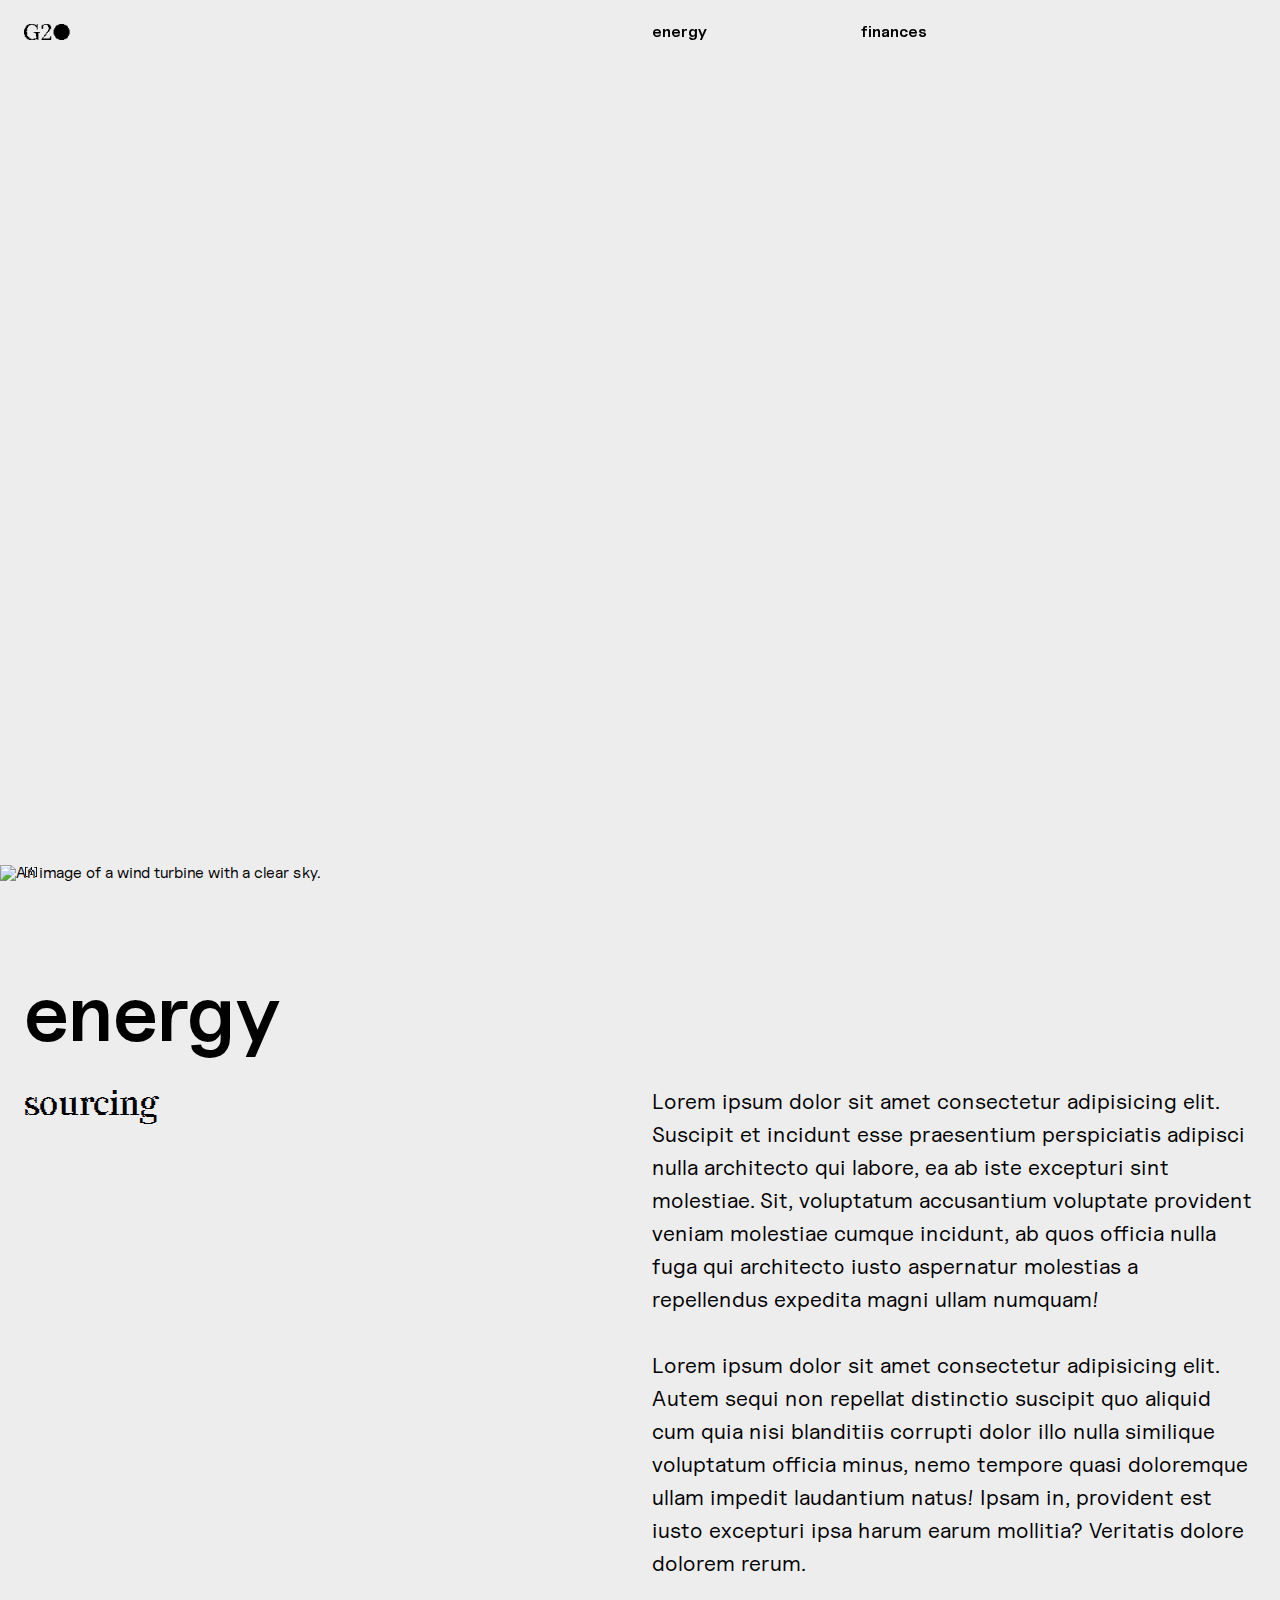
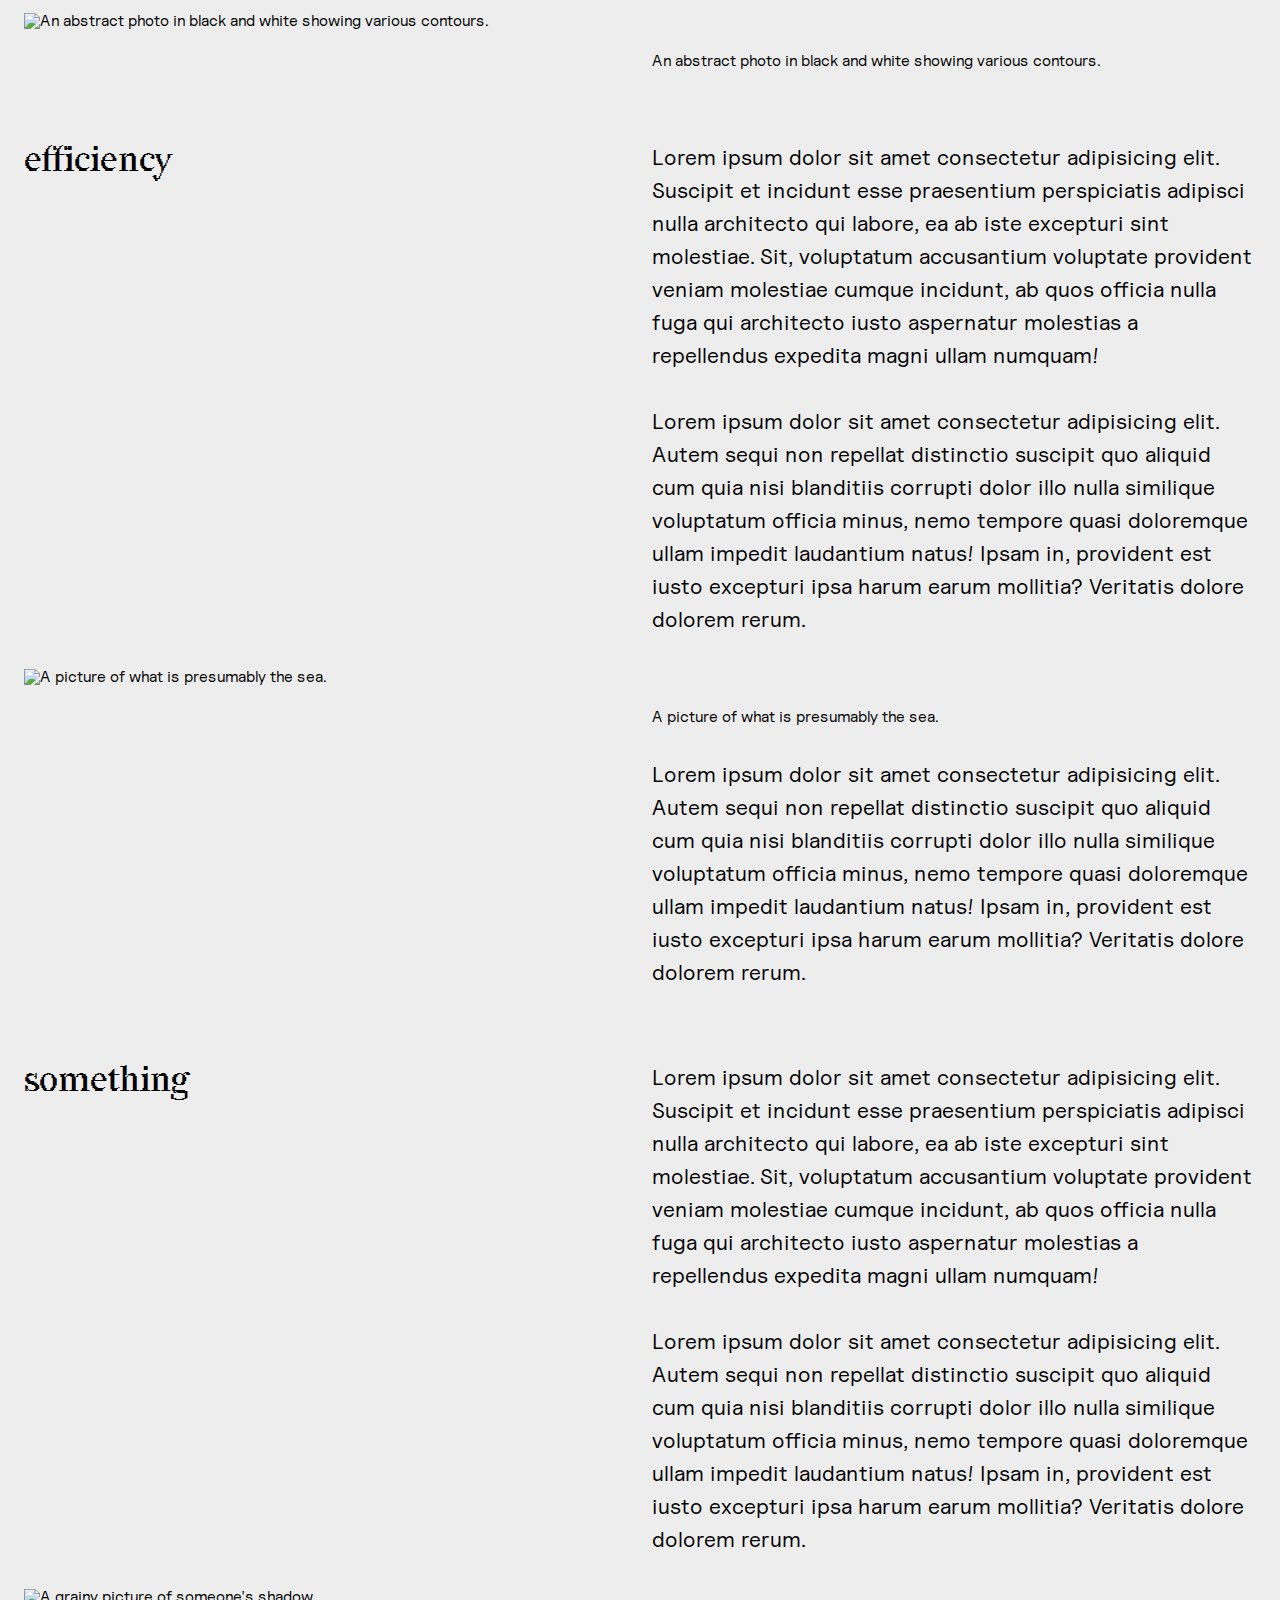
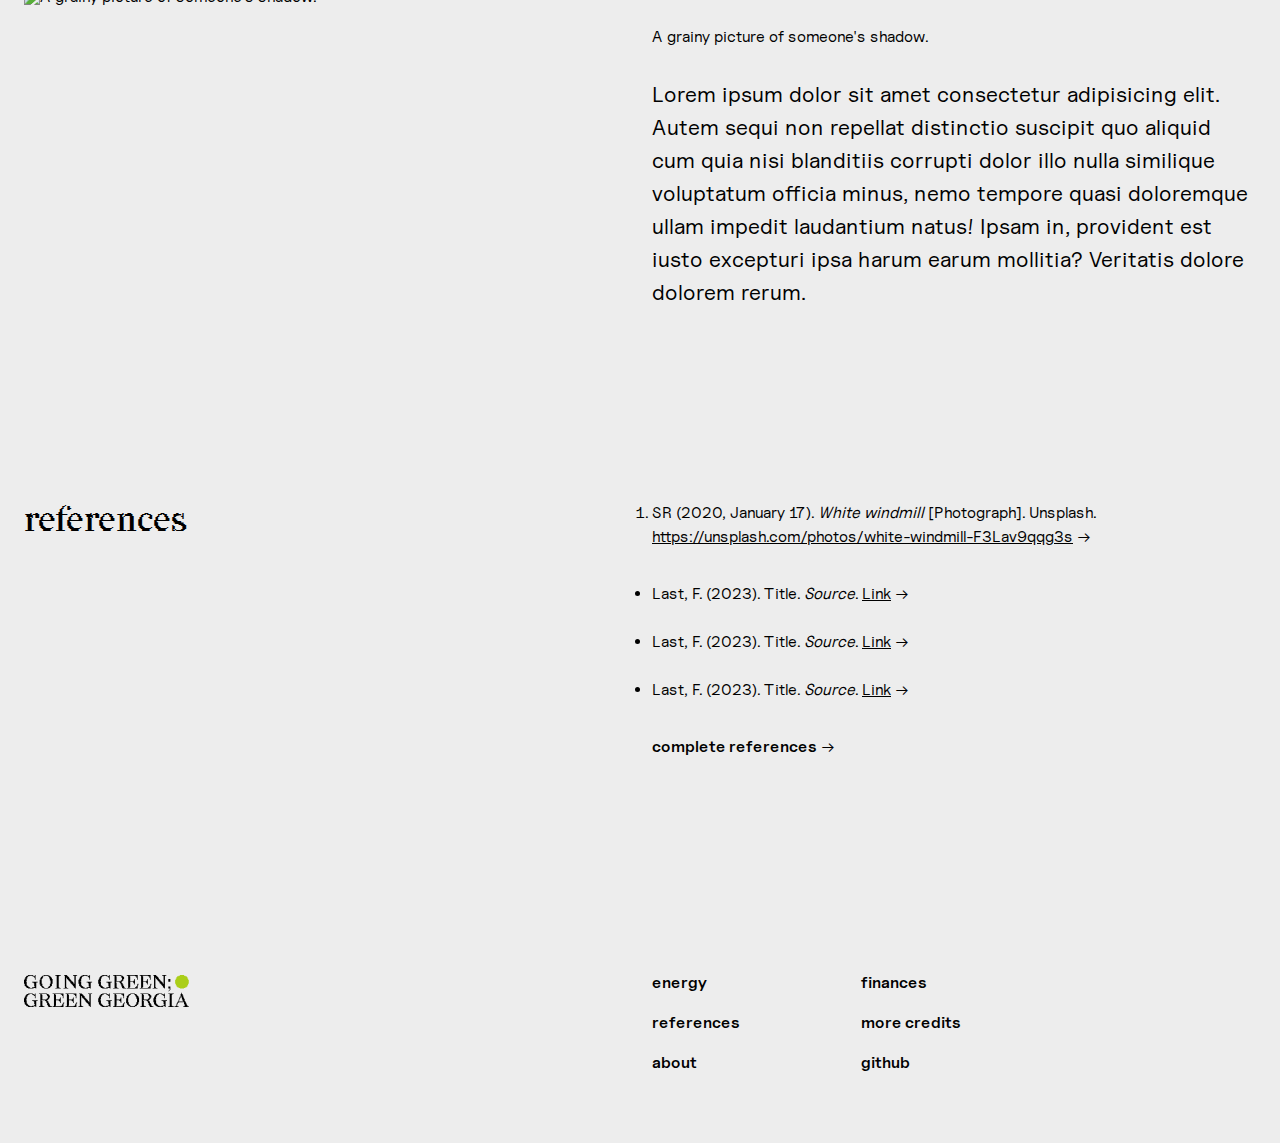
==== commit 6d53e3c7: "Adjusted References System. Fixed Spacing." ====
--- a/energy/index.html
+++ b/energy/index.html
@@ -35,7 +35,10 @@
     </header>
     <main>
         <section class="hero">
-            <img src="https://images.unsplash.com/photo-1579272864702-a19c61fd90db?ixlib=rb-4.0.3&ixid=M3wxMjA3fDB8MHxwaG90by1wYWdlfHx8fGVufDB8fHx8fA%3D%3D&auto=format&fit=crop&w=1771&q=80" alt="An image of a wind turbine with a clear sky." class="energy-hero-image">
+            <div class="img-container">
+                <img src="https://images.unsplash.com/photo-1579272864702-a19c61fd90db?ixlib=rb-4.0.3&ixid=M3wxMjA3fDB8MHxwaG90by1wYWdlfHx8fGVufDB8fHx8fA%3D%3D&auto=format&fit=crop&w=1771&q=80" alt="An image of a wind turbine with a clear sky." class="energy-hero-image">
+                <p class="references-image"><sup class="footnote-link"><a href="#references-1">1</a></sup></p>
+            </div>
         </section>
         <article class="major-article">
             <div class="major-article-heading">
@@ -55,7 +58,7 @@
                 </section>
                 <section class="primary-text-section">
                     <h2 class="primary-text-section-heading">efficiency</h2>
-                    <p>Lorem ipsum dolor sit amet consectetur adipisicing elit. Suscipit et incidunt esse praesentium perspiciatis adipisci nulla architecto qui labore, ea ab iste excepturi sint molestiae. Sit, voluptatum accusantium voluptate provident veniam molestiae cumque incidunt, ab quos officia nulla fuga qui architecto iusto aspernatur molestias a repellendus expedita magni ullam numquam!<sup class="footnote-link"><a href="#references-1">1</a></sup></p>
+                    <p>Lorem ipsum dolor sit amet consectetur adipisicing elit. Suscipit et incidunt esse praesentium perspiciatis adipisci nulla architecto qui labore, ea ab iste excepturi sint molestiae. Sit, voluptatum accusantium voluptate provident veniam molestiae cumque incidunt, ab quos officia nulla fuga qui architecto iusto aspernatur molestias a repellendus expedita magni ullam numquam!</p>
                     <p>Lorem ipsum dolor sit amet consectetur adipisicing elit. Autem sequi non repellat distinctio suscipit quo aliquid cum quia nisi blanditiis corrupti dolor illo nulla similique voluptatum officia minus, nemo tempore quasi doloremque ullam impedit laudantium natus! Ipsam in, provident est iusto excepturi ipsa harum earum mollitia? Veritatis dolore dolorem rerum.</p>
                     <figure class="image-figure">
                         <img src="https://images.unsplash.com/photo-1564352969906-8b7f46ba4b8b?ixlib=rb-4.0.3&ixid=M3wxMjA3fDB8MHxwaG90by1wYWdlfHx8fGVufDB8fHx8fA%3D%3D&auto=format&fit=crop&w=1887&q=80" alt="A picture of what is presumably the sea." class="image-picture">
@@ -83,10 +86,13 @@
                     </div>
                     <div class="primary-text-section-content">
                         <ol class="references-list">
-                            <li class="references-item" id="references-1">Last, F. (2023). Title. <span class="references-italic">Source</span>. <a href="" class="references-link"><span class="references-link-text">Link</span></a></li>
-                            <li class="references-item" id="references-2">Last, F. (2023). Title. <span class="references-italic">Source</span>. <a href="" class="references-link"><span class="references-link-text">Link</span></a></li>
-                            <li class="references-item" id="references-3">Last, F. (2023). Title. <span class="references-italic">Source</span>. <a href="" class="references-link"><span class="references-link-text">Link</span></a></li>
+                            <li class="references-item" id="references-1">SR (2020, January 17). <span class="references-italic">White windmill</span> [Photograph]. Unsplash. <a href="https://unsplash.com/photos/white-windmill-F3Lav9qqg3s" class="references-link"><span class="references-link-text">https://unsplash.com/photos/white-windmill-F3Lav9qqg3s</span></a></li>
                         </ol>
+                        <ul class="references-list">
+                            <li class="references-item">Last, F. (2023). Title. <span class="references-italic">Source</span>. <a href="" class="references-link"><span class="references-link-text">Link</span></a></li>
+                            <li class="references-item">Last, F. (2023). Title. <span class="references-italic">Source</span>. <a href="" class="references-link"><span class="references-link-text">Link</span></a></li>
+                            <li class="references-item">Last, F. (2023). Title. <span class="references-italic">Source</span>. <a href="" class="references-link"><span class="references-link-text">Link</span></a></li>
+                        </ul>
                         <p class="block-link-text"><a href="/references/" class="block-link">complete references</a></p>
                     </div>
                 </section>
--- a/style.css
+++ b/style.css
@@ -73,10 +73,10 @@
     --fs-100: 1rem;
     --fs-075: 0.75rem;
 
-    --dm_0100: 1.5rem;
-    --dm_0200: 3rem;
-    --dm_0300: 4.5rem;
-    --dm_1200: 12rem;
+    --dm-0100: 1.5rem;
+    --dm-0200: 3rem;
+    --dm-0300: 4.5rem;
+    --dm-1200: 12rem;
 }
 
 /* typography media */
@@ -115,14 +115,14 @@
 }
 
 header nav {
-    padding: var(--dm_0100);
+    padding: var(--dm-0100);
 }
 
 header nav ul {
     list-style: none;
     display: grid;
     grid-template-columns: repeat(6, 1fr);
-    gap: var(--dm_0100);
+    gap: var(--dm-0100);
 }
 
 header nav ul :first-child {
@@ -176,7 +176,7 @@
 }
 
 :root {
-    --nav-height: calc(calc(var(--dm_0100) * 2) + var(--fs-100));
+    --nav-height: calc(calc(var(--dm-0100) * 2) + var(--fs-100));
 }
 
 /* landing hero */
@@ -192,7 +192,7 @@
 }
 
 .landing-hero-heading {
-    padding: var(--dm_0200) var(--dm_0100) var(--dm_0300);
+    padding: var(--dm-0200) var(--dm-0100) var(--dm-0300);
 }
 
 .landing-hero-aside {
@@ -204,7 +204,7 @@
 .landing-hero-aside-content {
     display: grid;
     grid-template-columns: repeat(2, 1fr);
-    gap: var(--dm_0100);
+    gap: var(--dm-0100);
 }
 
 .landing-hero-aside-content > * {
@@ -240,7 +240,7 @@
     .landing-hero-aside {
         align-content: center;
         justify-content: start;
-        padding: var(--dm_0100);
+        padding: var(--dm-0100);
     }
 
     .landing-hero-aside-content {
@@ -269,7 +269,7 @@
 }
 
 .landing-text-section {
-    padding: var(--dm_0300) var(--dm_0100) var(--dm_1200);
+    padding: var(--dm-0300) var(--dm-0100) var(--dm-1200);
 }
 
 .landing-text-section h2 {
@@ -278,7 +278,7 @@
 }
 
 .landing-text-section h2 + div {
-    margin-block-start: var(--gap-150);
+    margin-block-start: var(--dm-0300);
 }
 
 .landing-text-section h3 {
@@ -295,11 +295,11 @@
 .landing-text-section div {
     display: grid;
     grid-template-columns: repeat(2, 1fr);
-    gap: var(--dm_0100);
+    gap: var(--dm-0100);
 }
 
 .landing-text-section div + div {
-    margin-block-start: var(--dm_0300);
+    margin-block-start: var(--dm-0300);
 }
 
 @media (width < 56rem) {
@@ -318,15 +318,15 @@
 footer {
     display: grid;
     grid-template-columns: repeat(2, 1fr);
-    gap: var(--dm_0100);
-    padding: var(--dm_0100) var(--dm_0100) var(--dm_0300);
+    gap: var(--dm-0100);
+    padding: var(--dm-0100) var(--dm-0100) var(--dm-0300);
 }
 
 footer nav ul {
     list-style: none;
     display: grid;
     grid-template-columns: repeat(3, 1fr);
-    gap: var(--dm_0100);
+    gap: var(--dm-0100);
 }
 
 footer nav ul :nth-child(2n) {
@@ -358,14 +358,35 @@
     }
 
     footer div + div {
-        margin-block-start: var(--dm_0300);
+        margin-block-start: var(--dm-0300);
     }
 }
 
 /* energy page */
 
-.hero:has(> img) {
+.hero:has(img) {
     padding-block-start: 0;
+    display: grid;
+    align-items: end;
+}
+
+.hero:has(img) .img-container img {
+    max-height: 100vh;
+}
+
+.img-container {
+    display: grid;
+    align-items: end;
+}
+
+.img-container > * {
+    grid-column-start: 1;
+    grid-row-start: 1;
+}
+
+.img-container .references-image {
+    padding-inline-start: var(--dm-0100);
+    padding-block-end: calc(var(--dm-0100) / 1.5);
 }
 
 .hero img {
@@ -377,11 +398,11 @@
 /* energy page content */
 
 .major-article {
-    margin-block-end: var(--dm_1200);
+    margin-block-end: var(--dm-1200);
 }
 
 .major-article-heading {
-    padding: var(--dm_0300) var(--dm_0100) 0;
+    padding: var(--dm-0300) var(--dm-0100) 0;
     font-size: var(--fs-300);
     font-weight: var(--fw-uncut-bold);
 }
@@ -399,8 +420,8 @@
 .primary-text-section {
     display: grid;
     grid-template-columns: repeat(2, 1fr);
-    gap: 0 var(--dm_0100);
-    padding-inline: var(--dm_0100);
+    gap: 0 var(--dm-0100);
+    padding-inline: var(--dm-0100);
 }
 
 .primary-text-section-heading {
@@ -427,7 +448,7 @@
 }
 
 .primary-text-container > :not(:first-child) {
-    margin-block-start: var(--dm_0300);
+    margin-block-start: var(--dm-0300);
 }
 
 @media (width < 52rem) {
@@ -471,7 +492,7 @@
     .image-caption-container {
         display: grid;
         grid-template-columns: repeat(2, 1fr);
-        gap: var(--dm_0100);
+        gap: var(--dm-0100);
     }
 
     .image-caption {
@@ -493,16 +514,31 @@
     text-decoration: underline;
 }
 
+@supports (mix-blend-mode: difference) {
+    .references-image {
+        color: var(--clr-background);
+        mix-blend-mode: difference;
+    }
+
+    .references-image .footnote-link a {
+        color: var(--clr-background);
+    }
+}
+
 .primary-text-section.references-section {
-    margin-block-start: var(--dm_1200);
+    margin-block-start: var(--dm-1200);
 }
 
 .primary-text-section.references-section .primary-text-section-content {
     row-gap: 0;
 }
 
+.primary-text-section.references-section .primary-text-section-content p {
+    font-size: var(--fs-100);
+}
+
 .landing-references {
-    margin-bottom: var(--dm_1200);
+    margin-bottom: var(--dm-1200);
 }
 
 .references-list {
@@ -535,8 +571,7 @@
     font-size: var(--fs-100);
 }
 
-.references-list + .block-link-text,
-.block-link-text + .block-link-text {
+.references-section .primary-text-section-content > :not(:first-child) {
     margin-block-start: var(--gap-150);
 }
 
@@ -555,7 +590,7 @@
 
 @media (width < 52rem) {
     .references-list {
-        list-style-position: inside;
+        padding-left: 2ch;
     }
 }
 
@@ -576,7 +611,7 @@
 }
 
 .no-hero .major-article-heading {
-    padding-block-start: var(--dm_0200);
+    padding-block-start: var(--dm-0200);
 }
 
 .references-container {
@@ -588,13 +623,20 @@
 }
 
 .references-container .references-section:nth-child(2) {
-    margin-block-start: var(--dm_1200);
+    margin-block-start: var(--dm-1200);
 }
 
 .references-container .references-section:nth-child(n+3) {
-    margin-block-start: var(--dm_0300);
+    margin-block-start: var(--dm-0300);
 }
 
 .references-container .references-list .references-item:not(:first-child) {
     margin-block-start: var(--gap-150);
+}
+
+/* credits */
+
+.inline-link {
+    color: var(--clr-foreground);
+    text-decoration: underline;
 }